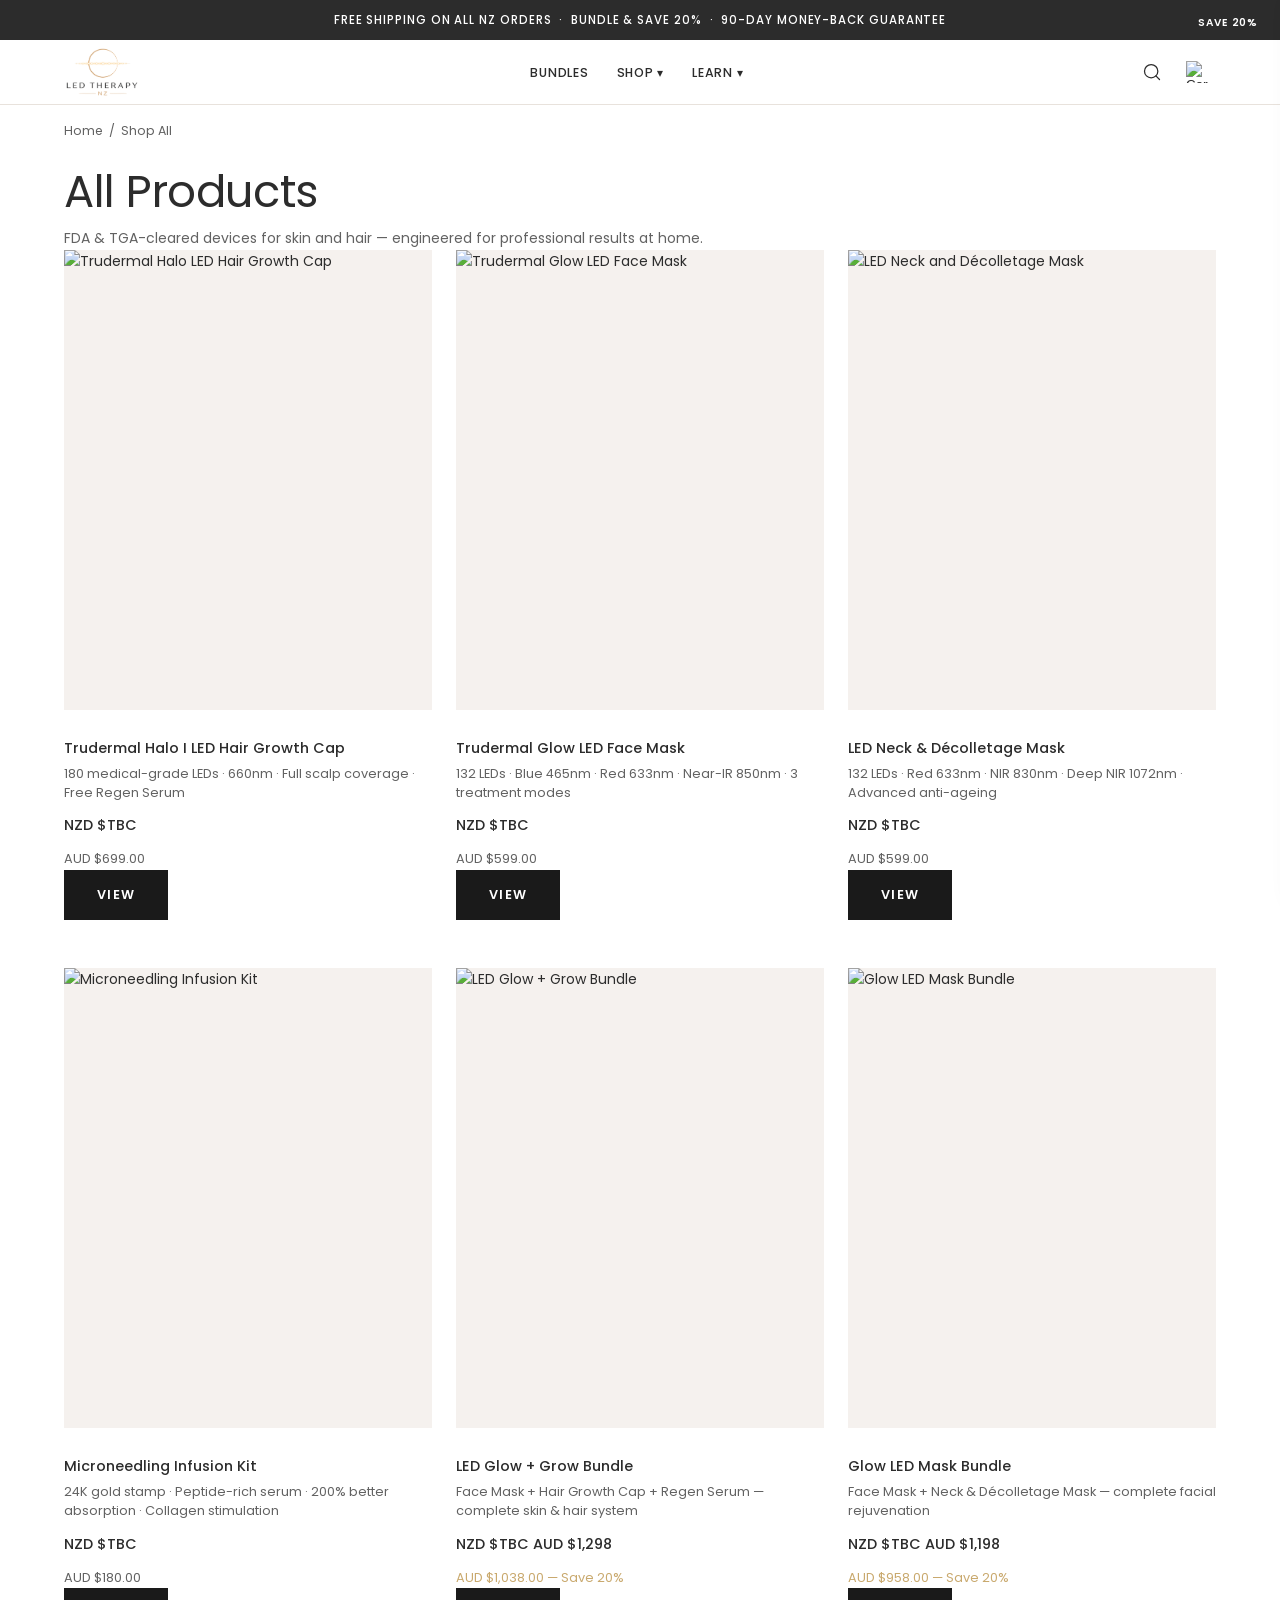
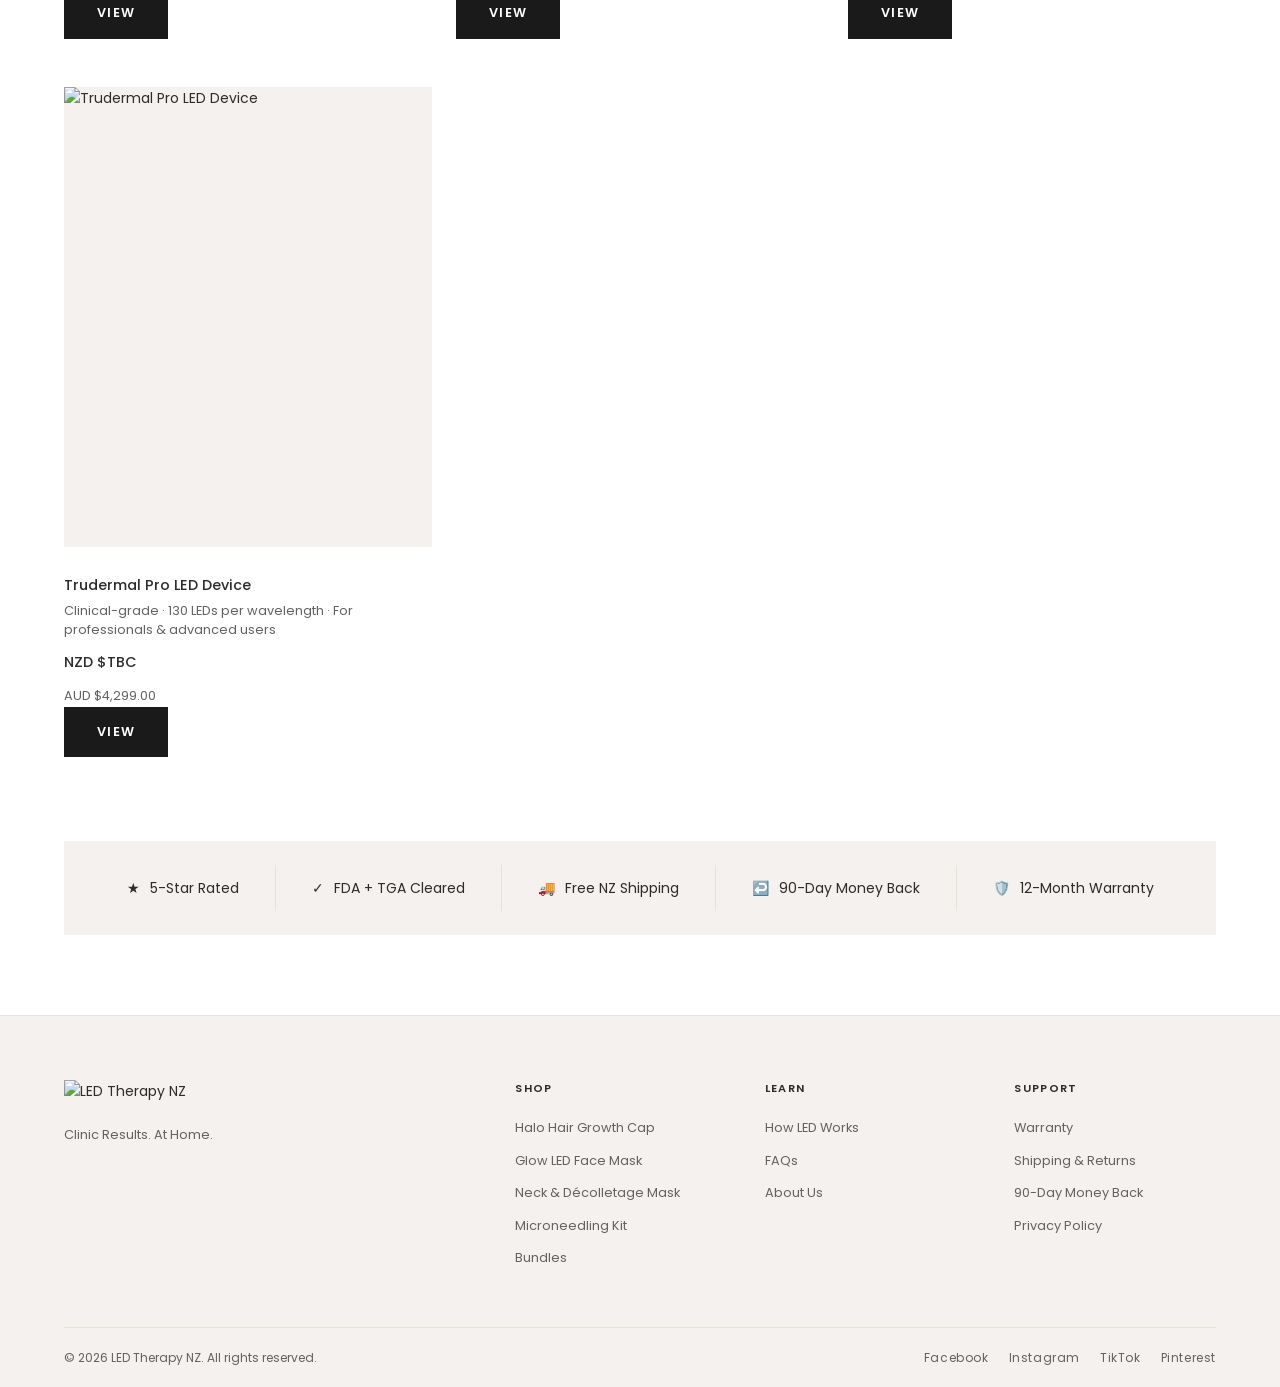
==== products/index.html @ 0e49d0b6 "Initial commit: Trudermal NZ (LED Therapy NZ) static site Co-Authored-By: Claude Opus 4.8 <noreply@a" ====
﻿<!DOCTYPE html>
<html lang="en-NZ">
<head>
  <meta charset="UTF-8">
  <meta name="viewport" content="width=device-width, initial-scale=1.0">
  <title>Shop All Products | Trudermal NZ</title>
  <meta name="description" content="Shop all Trudermal NZ LED light therapy devices — face masks, hair growth caps, neck masks, microneedling kits, and bundles. Free NZ shipping.">
  <link rel="icon" type="image/png" href="../favicon.png">
  <link rel="stylesheet" href="../css/styles-v3.css">
  <link rel="preconnect" href="https://fonts.googleapis.com">
  <link href="https://fonts.googleapis.com/css2?family=Inter:wght@400;500;600;700&display=swap" rel="stylesheet">
</head>
<body>

<div class="announcement">
  Free shipping on all NZ orders &nbsp;·&nbsp; Bundle &amp; save 20% &nbsp;·&nbsp; 90-Day Money-Back Guarantee
</div>

<nav class="nav">
  <div class="container">
    <div class="nav__inner">
      <a class="nav__logo" href="../index.html"><img src="../img/logo-led-therapy-nz.png" alt="Trudermal"></a>
      <ul class="nav__links">
        <li><a href="bundles.html">Bundles</a></li>
        <li class="dropdown">
          <a href="index.html">Shop ▾</a>
          <ul class="dropdown__menu">
            <li><a href="halo.html">Halo LED Hair Growth Cap</a></li>
            <li><a href="glow.html">Glow LED Face Mask</a></li>
            <li><a href="neck.html">LED Neck &amp; Décolletage Mask</a></li>
            <li><a href="microneedling.html">Microneedling Infusion Kit</a></li>
            <li><a href="pro.html">Trudermal Pro LED Device</a></li>
            <li><a href="bundles.html">Bundles — Save 20%</a></li>
          </ul>
        </li>
        <li class="dropdown">
          <a href="../learn/how-led-works.html">Learn ▾</a>
          <ul class="dropdown__menu">
            <li><a href="../learn/how-led-works.html">How LED Works</a></li>
            <li><a href="../learn/faqs.html">FAQs</a></li>
            <li><a href="../learn/about.html">About Us</a></li>
          </ul>
        </li>
      </ul>
      <div class="nav__actions">
        <button class="nav__search" aria-label="Search">
          <svg xmlns="http://www.w3.org/2000/svg" width="20" height="20" viewBox="0 0 24 24" fill="none" stroke="currentColor" stroke-width="1.5" stroke-linecap="round" stroke-linejoin="round"><circle cx="11" cy="11" r="8"/><line x1="21" y1="21" x2="16.65" y2="16.65"/></svg>
        </button>
        <button class="cart-icon-btn" onclick="Cart.openDrawer()" aria-label="Open cart">
          <img src="https://trudermalco.com/cdn/shop/t/8/assets/basket.png" alt="Cart" class="cart-icon-img">
          <span class="cart-badge">0</span>
        </button>
      </div>
    </div>
  </div>
</nav>

<section class="collection-header">
  <div class="container">
    <div class="breadcrumb"><a href="../index.html">Home</a><span>/</span>Shop All</div>
    <h1 style="margin-top:8px;">All Products</h1>
    <p style="color:var(--text-mute); margin-top:8px;">FDA &amp; TGA-cleared devices for skin and hair — engineered for professional results at home.</p>
  </div>
</section>

<section style="padding:0 0 80px;">
  <div class="container">
    <div class="grid-3">

      <div class="product-card">
        <div class="product-card__img"><img src="https://trudermalco.com/cdn/shop/files/Halo_hair_growth_helmet.png" alt="Trudermal Halo LED Hair Growth Cap"></div>
        <div class="product-card__body">
          <div class="product-card__name">Trudermal Halo I LED Hair Growth Cap</div>
          <div class="product-card__desc">180 medical-grade LEDs · 660nm · Full scalp coverage · Free Regen Serum</div>
          <div class="product-card__footer">
            <div>
              <div class="product-card__price">NZD $TBC</div>
              <div style="font-size:0.8rem; color:var(--text-mute);">AUD $699.00</div>
            </div>
            <a href="halo.html" class="btn btn--primary">View</a>
          </div>
        </div>
      </div>

      <div class="product-card">
        <div class="product-card__img"><img src="https://trudermalco.com/cdn/shop/files/led_face_mask_red_light_therapy.png" alt="Trudermal Glow LED Face Mask"></div>
        <div class="product-card__body">
          <div class="product-card__name">Trudermal Glow LED Face Mask</div>
          <div class="product-card__desc">132 LEDs · Blue 465nm · Red 633nm · Near-IR 850nm · 3 treatment modes</div>
          <div class="product-card__footer">
            <div>
              <div class="product-card__price">NZD $TBC</div>
              <div style="font-size:0.8rem; color:var(--text-mute);">AUD $599.00</div>
            </div>
            <a href="glow.html" class="btn btn--primary">View</a>
          </div>
        </div>
      </div>

      <div class="product-card">
        <div class="product-card__img"><img src="https://trudermalco.com/cdn/shop/files/DSC08440.jpg" alt="LED Neck and Décolletage Mask"></div>
        <div class="product-card__body">
          <div class="product-card__name">LED Neck &amp; Décolletage Mask</div>
          <div class="product-card__desc">132 LEDs · Red 633nm · NIR 830nm · Deep NIR 1072nm · Advanced anti-ageing</div>
          <div class="product-card__footer">
            <div>
              <div class="product-card__price">NZD $TBC</div>
              <div style="font-size:0.8rem; color:var(--text-mute);">AUD $599.00</div>
            </div>
            <a href="neck.html" class="btn btn--primary">View</a>
          </div>
        </div>
      </div>

      <div class="product-card">
        <div class="product-card__img"><img src="https://trudermalco.com/cdn/shop/files/Untitled_design_38.png" alt="Microneedling Infusion Kit"></div>
        <div class="product-card__body">
          <div class="product-card__name">Microneedling Infusion Kit</div>
          <div class="product-card__desc">24K gold stamp · Peptide-rich serum · 200% better absorption · Collagen stimulation</div>
          <div class="product-card__footer">
            <div>
              <div class="product-card__price">NZD $TBC</div>
              <div style="font-size:0.8rem; color:var(--text-mute);">AUD $180.00</div>
            </div>
            <a href="microneedling.html" class="btn btn--primary">View</a>
          </div>
        </div>
      </div>

      <div class="product-card">
        <div class="product-card__img"><img src="https://trudermalco.com/cdn/shop/files/Bundle_led_face_mask_and_led_hair_growth_helmet.jpg" alt="LED Glow + Grow Bundle">
          <span class="product-card__badge" style="position:absolute; top:12px; right:12px;">Save 20%</span>
        </div>
        <div class="product-card__body">
          <div class="product-card__name">LED Glow + Grow Bundle</div>
          <div class="product-card__desc">Face Mask + Hair Growth Cap + Regen Serum — complete skin &amp; hair system</div>
          <div class="product-card__footer">
            <div>
              <div class="product-card__price">NZD $TBC <span class="product-card__price--was">AUD $1,298</span></div>
              <div style="font-size:0.8rem; color:var(--gold);">AUD $1,038.00 — Save 20%</div>
            </div>
            <a href="bundles.html" class="btn btn--primary">View</a>
          </div>
        </div>
      </div>

      <div class="product-card">
        <div class="product-card__img"><img src="https://trudermalco.com/cdn/shop/files/led_face_mask_red_light_therapy.png" alt="Glow LED Mask Bundle">
          <span class="product-card__badge" style="position:absolute; top:12px; right:12px;">Save 20%</span>
        </div>
        <div class="product-card__body">
          <div class="product-card__name">Glow LED Mask Bundle</div>
          <div class="product-card__desc">Face Mask + Neck &amp; Décolletage Mask — complete facial rejuvenation</div>
          <div class="product-card__footer">
            <div>
              <div class="product-card__price">NZD $TBC <span class="product-card__price--was">AUD $1,198</span></div>
              <div style="font-size:0.8rem; color:var(--gold);">AUD $958.00 — Save 20%</div>
            </div>
            <a href="bundles.html" class="btn btn--primary">View</a>
          </div>
        </div>
      </div>

      <div class="product-card">
        <div class="product-card__img"><img src="https://trudermalco.com/cdn/shop/files/led_face_mask_red_light_therapy.png" alt="Trudermal Pro LED Device"></div>
        <div class="product-card__body">
          <div class="product-card__name">Trudermal Pro LED Device</div>
          <div class="product-card__desc">Clinical-grade · 130 LEDs per wavelength · For professionals &amp; advanced users</div>
          <div class="product-card__footer">
            <div>
              <div class="product-card__price">NZD $TBC</div>
              <div style="font-size:0.8rem; color:var(--text-mute);">AUD $4,299.00</div>
            </div>
            <a href="pro.html" class="btn btn--primary">View</a>
          </div>
        </div>
      </div>

    </div>

    <!-- Trust -->
    <div class="trust-strip" style="margin-top:60px; background:var(--bg-alt); border-radius:var(--radius); border:none; padding:24px;">
      <div class="trust-strip__inner">
        <div class="trust-item"><span class="trust-item__icon">★</span> 5-Star Rated</div>
        <div class="trust-item"><span class="trust-item__icon">✓</span> FDA + TGA Cleared</div>
        <div class="trust-item"><span class="trust-item__icon">🚚</span> Free NZ Shipping</div>
        <div class="trust-item"><span class="trust-item__icon">↩️</span> 90-Day Money Back</div>
        <div class="trust-item"><span class="trust-item__icon">🛡️</span> 12-Month Warranty</div>
      </div>
    </div>
  </div>
</section>

<footer class="footer">
  <div class="container">
    <div class="footer__grid">
      <div class="footer__brand">
        <div class="footer__logo">
          <img src="https://trudermalco.com/cdn/shop/files/footer-logo_a51cb2eb-0a8e-41df-99ad-020a0d21469e.png" alt="LED Therapy NZ" class="footer__logo-img">
        </div>
        <p class="footer__tagline">Clinic Results. At Home.</p>
      </div>
      <div class="footer__col">
        <h5>Shop</h5>
        <ul>
          <li><a href="halo.html">Halo Hair Growth Cap</a></li>
          <li><a href="glow.html">Glow LED Face Mask</a></li>
          <li><a href="neck.html">Neck &amp; Décolletage Mask</a></li>
          <li><a href="microneedling.html">Microneedling Kit</a></li>
          <li><a href="bundles.html">Bundles</a></li>
        </ul>
      </div>
      <div class="footer__col">
        <h5>Learn</h5>
        <ul>
          <li><a href="../learn/how-led-works.html">How LED Works</a></li>
          <li><a href="../learn/faqs.html">FAQs</a></li>
          <li><a href="../learn/about.html">About Us</a></li>
        </ul>
      </div>
      <div class="footer__col">
        <h5>Support</h5>
        <ul>
          <li><a href="#">Warranty</a></li>
          <li><a href="#">Shipping &amp; Returns</a></li>
          <li><a href="#">90-Day Money Back</a></li>
          <li><a href="#">Privacy Policy</a></li>
        </ul>
      </div>
    </div>
    <div class="footer__bottom">
      <div class="footer__copy">© 2026 LED Therapy NZ. All rights reserved.</div>
      <div class="footer__social">
        <a href="#">Facebook</a><a href="#">Instagram</a><a href="#">TikTok</a><a href="#">Pinterest</a>
      </div>
    </div>
  </div>
</footer>

<script src="../js/cart.js"></script>
<script src="../js/checkout.js"></script>
</body>
</html>
---- css/styles-v3.css ----
﻿/* ===== TRUDERMAL NZ — MATCHING TRUDERMALCO.COM STYLES ===== */

@import url('https://fonts.googleapis.com/css2?family=Poppins:ital,wght@0,300;0,400;0,500;0,600;0,700;1,300;1,400&display=swap');

*, *::before, *::after { box-sizing: border-box; margin: 0; padding: 0; }

:root {
  --bg:        #faf8f7;
  --bg-alt:    #f5f1ee;
  --bg-dark:   #2c2c2c;
  --text:      #2c2c2c;
  --text-mute: #626262;
  --text-light:#c5c1be;
  --border:    #e8e2dc;
  --white:     #ffffff;
  --black:     #1a1a1a;
  --gold:      #c9a96e;
  --gold-lt:   #e8d5b0;
  --radius:    0px;
  --radius-sm: 4px;
  --max:       1200px;
  --font:      'Poppins', sans-serif;
}

html { scroll-behavior: smooth; }

body {
  font-family: var(--font);
  background: var(--white);
  color: var(--text);
  font-size: 14px;
  line-height: 1.6;
  font-weight: 400;
  -webkit-font-smoothing: antialiased;
}

img { max-width: 100%; display: block; }
a { color: inherit; text-decoration: none; }
ul { list-style: none; }

/* ===== TYPOGRAPHY ===== */
h1 { font-size: clamp(1.8rem, 4vw, 2.8rem); font-weight: 400; line-height: 1.2; letter-spacing: -0.01em; }
h2 { font-size: clamp(1.4rem, 3vw, 2rem); font-weight: 400; line-height: 1.25; }
h3 { font-size: 1.1rem; font-weight: 500; }
h4 { font-size: 0.75rem; font-weight: 600; text-transform: uppercase; letter-spacing: 0.12em; color: var(--gold); }
p { margin-bottom: 1em; }
p:last-child { margin-bottom: 0; }

/* ===== LAYOUT ===== */
.container { max-width: var(--max); margin: 0 auto; padding: 0 24px; }
.section { padding: 80px 0; }
.section--alt { background: var(--bg-alt); }
.section--cream { background: var(--bg); }
.section--dark { background: var(--bg-dark); color: var(--white); }
.section--white { background: var(--white); }

.grid-2 { display: grid; grid-template-columns: 1fr 1fr; gap: 48px; align-items: center; }
.grid-3 { display: grid; grid-template-columns: repeat(3, 1fr); gap: 24px; }
.grid-4 { display: grid; grid-template-columns: repeat(4, 1fr); gap: 20px; }

/* ===== BUTTONS ===== */
.btn {
  display: inline-block;
  padding: 14px 32px;
  font-family: var(--font);
  font-size: 0.8rem;
  font-weight: 600;
  letter-spacing: 0.1em;
  text-transform: uppercase;
  cursor: pointer;
  transition: all 0.2s ease;
  border: 1px solid transparent;
  text-align: center;
}
.btn--primary { background: var(--black); color: var(--white); border-color: var(--black); }
.btn--primary:hover { background: #333; border-color: #333; }
.btn--outline { background: transparent; color: var(--text); border-color: var(--text); }
.btn--outline:hover { background: var(--text); color: var(--white); }
.btn--outline-light { background: transparent; color: var(--white); border-color: var(--white); }
.btn--outline-light:hover { background: var(--white); color: var(--text); }
.btn--lg { padding: 16px 40px; font-size: 0.85rem; }
.btn--full { width: 100%; display: block; }

/* ===== ANNOUNCEMENT BAR ===== */
.announcement {
  background: var(--bg-dark);
  color: var(--white);
  text-align: center;
  padding: 11px 16px;
  font-size: 0.72rem;
  font-weight: 500;
  letter-spacing: 0.08em;
  text-transform: uppercase;
}
.announcement a { color: var(--white); text-decoration: underline; }
.announcement--scroll { overflow: hidden; white-space: nowrap; padding: 0; }
.announcement__track {
  display: inline-flex;
  animation: marquee 28s linear infinite;
  padding: 11px 0;
}
.announcement__track span { padding-right: 0; }
@keyframes marquee {
  0%   { transform: translateX(0); }
  100% { transform: translateX(-50%); }
}

/* ===== NAV ===== */
.nav {
  position: sticky;
  top: 0;
  z-index: 200;
  background: var(--white);
  border-bottom: 1px solid var(--border);
}
.nav__inner {
  display: flex;
  align-items: center;
  justify-content: space-between;
  height: 64px;
  gap: 32px;
}
.nav__logo img { height: 52px; width: auto; margin: -12px 0; }
.nav__links {
  display: flex;
  gap: 28px;
  align-items: center;
  flex: 1;
  justify-content: center;
}
.nav__links a {
  font-size: 0.78rem;
  font-weight: 500;
  letter-spacing: 0.06em;
  text-transform: uppercase;
  color: var(--text);
  transition: color 0.15s;
  white-space: nowrap;
}
.nav__links a:hover { color: #666; }
.nav__links .dropdown { position: relative; }
.nav__links .dropdown:hover .dropdown__menu { display: block; }
.dropdown__menu {
  display: none;
  position: absolute;
  top: calc(100% + 8px);
  left: 50%;
  transform: translateX(-50%);
  background: var(--white);
  border: 1px solid var(--border);
  padding: 12px 0;
  min-width: 240px;
  box-shadow: 0 8px 32px rgba(0,0,0,0.06);
  z-index: 300;
}
.dropdown__menu a {
  display: block;
  padding: 10px 24px;
  font-size: 0.78rem;
  text-transform: none;
  letter-spacing: 0;
  font-weight: 400;
}
.dropdown__menu a:hover { background: var(--bg-alt); }
.nav__actions { display: flex; gap: 8px; align-items: center; }
.nav__icon { display: flex; align-items: center; }
.nav__icon img { height: 20px; width: auto; }
.nav__search { background: none; border: none; cursor: pointer; padding: 8px; display: flex; align-items: center; color: var(--text); }
.nav__search svg { width: 20px; height: 20px; }

/* ===== HERO (VIDEO SECTION) ===== */
.hero {
  position: relative;
  background: var(--bg-alt);
  overflow: hidden;
  min-height: 600px;
  display: flex;
  align-items: center;
}
.hero--video {
  min-height: 70vh;
}
.hero__bg {
  position: absolute;
  inset: 0;
  overflow: hidden;
}
.hero__bg img,
.hero__bg video {
  width: 100%;
  height: 100%;
  object-fit: cover;
  object-position: center;
}
.hero__bg::after {
  content: '';
  position: absolute;
  inset: 0;
  background: rgba(0,0,0,0.25);
}
.hero__content {
  position: relative;
  z-index: 2;
  color: var(--white);
  text-align: center;
  padding: 80px 24px;
  max-width: var(--max);
  margin: 0 auto;
  width: 100%;
}
.hero__content h1 { color: var(--white); font-size: clamp(2rem, 5vw, 3.5rem); font-weight: 300; margin-bottom: 20px; }
.hero__content p { color: rgba(255,255,255,0.9); font-size: 1rem; max-width: 520px; margin: 0 auto 32px; }
.hero__ctas { display: flex; gap: 16px; justify-content: center; flex-wrap: wrap; }
.play-btn {
  position: absolute;
  top: 50%;
  left: 50%;
  transform: translate(-50%, -50%);
  width: 72px;
  height: 72px;
  background: rgba(255,255,255,0.15);
  border: 2px solid rgba(255,255,255,0.7);
  border-radius: 50%;
  display: flex;
  align-items: center;
  justify-content: center;
  cursor: pointer;
  transition: background 0.2s;
  z-index: 3;
  backdrop-filter: blur(4px);
  font-size: 0;
  color: transparent;
}
.play-btn::after {
  content: '';
  width: 0;
  height: 0;
  border-style: solid;
  border-width: 14px 0 14px 24px;
  border-color: transparent transparent transparent rgba(255,255,255,0.9);
  margin-left: 4px;
}
.play-btn:hover { background: rgba(255,255,255,0.25); }

/* ===== TRUST STRIP ===== */
.trust-strip {
  background: var(--white);
  border-bottom: 1px solid var(--border);
  padding: 18px 0;
}
.trust-strip__inner {
  display: flex;
  justify-content: center;
  align-items: center;
  gap: 0;
  flex-wrap: wrap;
}
.trust-item {
  display: flex;
  align-items: center;
  gap: 10px;
  padding: 12px 36px;
  border-right: 1px solid var(--border);
}
.trust-item:last-child { border-right: none; }
.trust-item img { height: 52px; width: auto; }
.trust-item__label {
  font-size: 0.8rem;
  font-weight: 500;
  letter-spacing: 0.06em;
  text-transform: uppercase;
  color: var(--text);
  line-height: 1.3;
}

/* ===== SECTION HEADER ===== */
.section-header { text-align: center; margin-bottom: 48px; }
.section-header h4 { margin-bottom: 14px; }
.section-header h2 { margin-bottom: 16px; }
.section-header p { color: var(--text-mute); max-width: 520px; margin: 0 auto; font-size: 0.9rem; }

/* ===== PRODUCT CARDS ===== */
.product-card {
  background: var(--white);
  transition: transform 0.25s ease;
  display: flex;
  flex-direction: column;
}
.product-card:hover { transform: translateY(-3px); }
.product-card__img {
  aspect-ratio: 4/5;
  overflow: hidden;
  background: var(--bg-alt);
  margin-bottom: 16px;
}
.product-card__img img {
  width: 100%;
  height: 100%;
  object-fit: cover;
  transition: transform 0.4s ease;
}
.product-card:hover .product-card__img img { transform: scale(1.03); }
.product-card__body { padding: 12px 0 24px; flex: 1; display: flex; flex-direction: column; }
.product-card__body .btn { margin-top: auto; }
.product-card__name { font-size: 0.9rem; font-weight: 500; margin-bottom: 6px; line-height: 1.4; }
.product-card__desc { font-size: 0.8rem; color: var(--text-mute); margin-bottom: 12px; line-height: 1.5; }
.product-card__price { font-size: 0.9rem; font-weight: 500; margin-bottom: 12px; }
.product-card__price s { color: var(--text-mute); font-weight: 400; }
.product-card__badge {
  display: inline-block;
  background: var(--text);
  color: var(--white);
  font-size: 0.65rem;
  font-weight: 600;
  letter-spacing: 0.08em;
  text-transform: uppercase;
  padding: 3px 10px;
}

/* ===== TESTIMONIALS ===== */
.testimonial-card {
  background: var(--bg-alt);
  padding: 32px;
}
.testimonial-card__stars { color: var(--text); font-size: 0.85rem; letter-spacing: 2px; margin-bottom: 16px; }
.testimonial-card__body { font-size: 0.9rem; line-height: 1.7; margin-bottom: 20px; font-style: italic; }
.testimonial-card__author { font-size: 0.75rem; font-weight: 600; letter-spacing: 0.08em; text-transform: uppercase; color: var(--text-mute); }

/* ===== FEATURES LIST ===== */
.features-list { }
.features-list li {
  display: flex;
  gap: 14px;
  align-items: flex-start;
  padding: 11px 0;
  border-bottom: 1px solid var(--border);
  font-size: 0.875rem;
}
.features-list li:last-child { border-bottom: none; }
.features-list__icon { color: var(--text); font-style: normal; flex-shrink: 0; margin-top: 1px; font-size: 0.8rem; }

/* ===== SPECS TABLE ===== */
.specs-table { width: 100%; border-collapse: collapse; }
.specs-table tr:first-child td { border-top: 1px solid var(--border); }
.specs-table td { padding: 13px 0; border-bottom: 1px solid var(--border); font-size: 0.875rem; }
.specs-table td:first-child { font-weight: 500; width: 42%; color: var(--text-mute); }

/* ===== FAQ ===== */
.faq-item { border-bottom: 1px solid var(--border); }
.faq-item summary {
  padding: 20px 0;
  font-weight: 500;
  font-size: 0.9rem;
  cursor: pointer;
  list-style: none;
  display: flex;
  justify-content: space-between;
  align-items: center;
  gap: 16px;
}
.faq-item summary::-webkit-details-marker { display: none; }
.faq-item summary::after { content: '+'; font-size: 1.4rem; font-weight: 300; flex-shrink: 0; }
.faq-item[open] summary::after { content: '−'; }
.faq-item__body { padding-bottom: 20px; color: var(--text-mute); font-size: 0.875rem; line-height: 1.75; }

/* ===== PRODUCT HERO ===== */
.product-hero { padding: 48px 0 0; background: var(--white); }
.product-hero__grid { display: grid; grid-template-columns: 1fr 1fr; gap: 64px; align-items: start; }
.product-hero__gallery { position: sticky; top: 80px; }
.product-hero__main-img {
  aspect-ratio: 1;
  overflow: hidden;
  background: var(--bg-alt);
  margin-bottom: 12px;
}
.product-hero__main-img img { width: 100%; height: 100%; object-fit: cover; }
.product-hero__thumbs { display: grid; grid-template-columns: repeat(4, 1fr); gap: 8px; }
.product-hero__thumb {
  aspect-ratio: 1;
  overflow: hidden;
  background: var(--bg-alt);
  cursor: pointer;
  border: 2px solid transparent;
  transition: border-color 0.15s;
}
.product-hero__thumb:first-child { border-color: var(--text); }
.product-hero__thumb.active { border-color: var(--text); }
.product-hero__thumb img { width: 100%; height: 100%; object-fit: cover; cursor: pointer; }

.product-hero__info { padding-top: 8px; }
.product-hero__eyebrow { font-size: 0.7rem; font-weight: 600; letter-spacing: 0.12em; text-transform: uppercase; color: var(--text-mute); margin-bottom: 12px; }
.product-hero__title { font-size: clamp(1.5rem, 3vw, 2.2rem); font-weight: 400; margin-bottom: 16px; line-height: 1.2; }
.product-hero__price { font-size: 1.4rem; font-weight: 500; margin-bottom: 6px; }
.product-hero__tagline { color: var(--text-mute); font-size: 0.875rem; margin-bottom: 24px; }
.product-hero__badges { display: flex; gap: 8px; flex-wrap: wrap; margin-bottom: 24px; }
.badge {
  font-size: 0.65rem;
  font-weight: 600;
  letter-spacing: 0.06em;
  text-transform: uppercase;
  padding: 5px 12px;
  border: 1px solid var(--border);
  color: var(--text-mute);
  background: var(--white);
}
.badge--dark { background: var(--text); color: var(--white); border-color: var(--text); }
.product-hero__guarantees {
  display: flex;
  gap: 20px;
  flex-wrap: wrap;
  padding: 16px 0;
  border-top: 1px solid var(--border);
  border-bottom: 1px solid var(--border);
  margin-bottom: 24px;
}
.guarantee-item { display: flex; align-items: center; gap: 8px; font-size: 0.75rem; font-weight: 500; letter-spacing: 0.04em; text-transform: uppercase; color: var(--text-mute); }
.product-hero__cta { display: flex; gap: 12px; flex-wrap: wrap; margin-bottom: 28px; }

/* ===== MODE CARDS ===== */
.mode-card {
  background: var(--bg-alt);
  padding: 28px;
}
.mode-card__num { font-size: 0.65rem; font-weight: 600; color: var(--text-mute); letter-spacing: 0.12em; text-transform: uppercase; margin-bottom: 10px; }
.mode-card h3 { margin-bottom: 10px; font-size: 1rem; }
.mode-card p { font-size: 0.83rem; color: var(--text-mute); margin-bottom: 14px; }
.mode-card__wavelengths { display: flex; gap: 6px; flex-wrap: wrap; }
.mode-card__tag {
  font-size: 0.65rem;
  font-weight: 600;
  padding: 4px 10px;
  background: var(--white);
  color: var(--text-mute);
  letter-spacing: 0.05em;
  text-transform: uppercase;
}

/* ===== BREADCRUMB ===== */
.breadcrumb { padding: 16px 0; font-size: 0.78rem; color: var(--text-mute); }
.breadcrumb a { color: var(--text-mute); }
.breadcrumb a:hover { color: var(--text); }
.breadcrumb span { margin: 0 6px; }

/* ===== BEFORE/AFTER STRIP ===== */
.ba-grid {
  display: grid;
  grid-template-columns: repeat(4, 1fr);
  gap: 16px;
  max-width: 1200px;
  margin: 0 auto;
}
.ba-item {
  aspect-ratio: 3/4;
  overflow: hidden;
  background: var(--bg-alt);
  border-radius: 8px;
}
.ba-item img { width: 100%; height: 100%; object-fit: cover; }

/* ===== NEWSLETTER ===== */
.newsletter { text-align: center; }
.newsletter__form { display: flex; gap: 0; justify-content: center; margin-top: 28px; max-width: 480px; margin-left: auto; margin-right: auto; }
.newsletter__input {
  padding: 14px 20px;
  border: 1px solid var(--text);
  border-right: none;
  font-size: 0.85rem;
  font-family: var(--font);
  flex: 1;
  background: var(--white);
  outline: none;
}
.newsletter__input::placeholder { color: var(--text-mute); }
.newsletter__form .btn { padding: 14px 28px; }

/* ===== FOOTER ===== */
.footer {
  background: var(--bg-alt);
  padding: 64px 0 0;
  border-top: 1px solid var(--border);
}
.footer__grid {
  display: grid;
  grid-template-columns: 2fr 1fr 1fr 1fr;
  gap: 48px;
  padding-bottom: 48px;
}
.footer__logo { margin-bottom: 16px; }
.footer__logo img { height: 28px; width: auto; }
.footer__tagline { font-size: 0.8rem; color: var(--text-mute); line-height: 1.65; max-width: 260px; }
.footer__col h5 { font-size: 0.7rem; text-transform: uppercase; letter-spacing: 0.12em; font-weight: 600; color: var(--text); margin-bottom: 18px; }
.footer__col ul li { margin-bottom: 10px; }
.footer__col ul li a { font-size: 0.8rem; color: var(--text-mute); transition: color 0.15s; }
.footer__col ul li a:hover { color: var(--text); }
.footer__bottom {
  border-top: 1px solid var(--border);
  padding: 20px 0;
  display: flex;
  justify-content: space-between;
  align-items: center;
  flex-wrap: wrap;
  gap: 16px;
}
.footer__copy { font-size: 0.75rem; color: var(--text-mute); }
.footer__social { display: flex; gap: 20px; }
.footer__social a { font-size: 0.75rem; color: var(--text-mute); letter-spacing: 0.05em; transition: color 0.15s; }
.footer__social a:hover { color: var(--text); }
.footer__logo-img { height: 40px; width: auto; margin-bottom: 16px; }

/* ===== HOMEPAGE SECTIONS ===== */
.category-grid { display: grid; grid-template-columns: repeat(3, 1fr); gap: 16px; }
.category-card { position: relative; overflow: hidden; aspect-ratio: 2/3; cursor: pointer; }
.category-card img { width: 100%; height: 100%; object-fit: cover; transition: transform 0.5s ease; }
.category-card:hover img { transform: scale(1.04); }
.category-card__overlay {
  position: absolute;
  bottom: 0;
  left: 0;
  right: 0;
  padding: 32px 24px;
  background: linear-gradient(to top, rgba(0,0,0,0.55) 0%, transparent 100%);
  color: var(--white);
}
.category-card__label { font-size: 0.7rem; font-weight: 600; letter-spacing: 0.12em; text-transform: uppercase; margin-bottom: 6px; opacity: 0.8; }
.category-card__title { font-size: 1.2rem; font-weight: 400; margin-bottom: 12px; }
.category-card__link {
  font-size: 0.72rem;
  font-weight: 600;
  letter-spacing: 0.1em;
  text-transform: uppercase;
  color: var(--white);
  border-bottom: 1px solid rgba(255,255,255,0.5);
  padding-bottom: 2px;
}

/* ===== ICON FEATURES ===== */
.icon-feature { text-align: center; padding: 20px 12px; }
.icon-feature img { height: 56px; width: auto; margin: 0 auto 16px; }
.icon-feature h3 { font-size: 0.85rem; font-weight: 600; margin-bottom: 8px; }
.icon-feature p { font-size: 0.8rem; color: var(--text-mute); line-height: 1.55; }

/* ===== MEDIA QUOTE STRIP ===== */
.media-strip { overflow: hidden; padding: 40px 0; background: var(--bg-alt); border-top: 1px solid var(--border); border-bottom: 1px solid var(--border); }
.media-strip__inner { display: flex; gap: 0; }
.media-quote { padding: 24px 40px; border-right: 1px solid var(--border); flex: 1; }
.media-quote:last-child { border-right: none; }
.media-quote__text { font-size: 0.83rem; line-height: 1.65; font-style: italic; color: var(--text-mute); margin-bottom: 10px; }
.media-quote__source { font-size: 0.7rem; font-weight: 600; letter-spacing: 0.08em; text-transform: uppercase; }

/* ===== STEP LIST ===== */
.step-item {
  display: flex;
  gap: 24px;
  align-items: flex-start;
  padding: 24px 0;
  border-bottom: 1px solid var(--border);
}
.step-item:last-child { border-bottom: none; }
.step-item__num { font-size: 1.8rem; font-weight: 300; color: var(--text-light); line-height: 1; flex-shrink: 0; width: 40px; }
.step-item__title { font-size: 0.9rem; font-weight: 600; margin-bottom: 6px; }
.step-item__desc { font-size: 0.85rem; color: var(--text-mute); line-height: 1.6; }

/* ===== RESPONSIVE ===== */
@media (max-width: 960px) {
  .grid-2, .grid-3, .grid-4, .product-hero__grid { grid-template-columns: 1fr; }
  .footer__grid { grid-template-columns: 1fr 1fr; }
  .nav__links { display: none; }
  .hero--video { min-height: 50vh; }
  .section { padding: 56px 0; }
  .ba-grid { grid-template-columns: repeat(2, 1fr); }
  .category-grid { grid-template-columns: 1fr; gap: 8px; }
  .category-card { aspect-ratio: 4/3; }
  .trust-strip__inner { gap: 0; }
  .trust-item { padding: 6px 16px; }
  .media-strip__inner { flex-direction: column; }
  .media-quote { border-right: none; border-bottom: 1px solid var(--border); }
}

@media (max-width: 600px) {
  .footer__grid { grid-template-columns: 1fr; }
  .grid-3 { grid-template-columns: 1fr; }
  .ba-grid { grid-template-columns: 1fr 1fr; }
  .newsletter__form { flex-direction: column; }
  .newsletter__input { border-right: 1px solid var(--text); border-bottom: none; }
  .hero__content h1 { font-size: 1.8rem; }
}

/* ===== CART ===== */
.cart-icon-btn {
  position: relative;
  background: none;
  border: none;
  cursor: pointer;
  padding: 8px;
  display: flex;
  align-items: center;
  color: var(--text);
}
.cart-icon-btn svg { width: 22px; height: 22px; }
.cart-icon-img { width: 22px; height: 22px; object-fit: contain; display: block; }
.cart-badge {
  position: absolute;
  top: 0; right: 0;
  background: var(--black);
  color: var(--white);
  font-size: 10px;
  font-weight: 700;
  width: 18px; height: 18px;
  border-radius: 50%;
  display: none;
  align-items: center;
  justify-content: center;
  font-family: var(--font);
}

#cart-overlay {
  display: none;
  position: fixed;
  inset: 0;
  background: rgba(0,0,0,0.4);
  z-index: 999;
}
#cart-overlay.open { display: block; }

#cart-drawer {
  position: fixed;
  top: 0; right: -480px;
  width: 100%; max-width: 460px;
  height: 100%;
  background: var(--white);
  z-index: 1000;
  display: flex;
  flex-direction: column;
  transition: right 0.3s ease;
  box-shadow: -4px 0 24px rgba(0,0,0,0.12);
}
#cart-drawer.open { right: 0; }

.cart-drawer__header {
  display: flex;
  align-items: center;
  justify-content: space-between;
  padding: 20px 24px;
  border-bottom: 1px solid var(--border);
}
.cart-drawer__header h3 { font-size: 1rem; font-weight: 600; letter-spacing: 0.05em; text-transform: uppercase; }
.cart-drawer__close {
  background: none;
  border: none;
  cursor: pointer;
  font-size: 1.2rem;
  color: var(--text-mute);
  padding: 4px 8px;
  line-height: 1;
}
.cart-drawer__close:hover { color: var(--text); }

.cart-drawer__items {
  flex: 1;
  overflow-y: auto;
  padding: 16px 24px;
}

.cart-empty {
  display: flex;
  flex-direction: column;
  align-items: center;
  justify-content: center;
  height: 100%;
  text-align: center;
  color: var(--text-mute);
}
.cart-empty__icon { font-size: 3rem; margin-bottom: 12px; }

.cart-item {
  display: flex;
  gap: 16px;
  padding: 16px 0;
  border-bottom: 1px solid var(--border);
}
.cart-item__img {
  width: 80px;
  height: 64px;
  flex-shrink: 0;
  background: var(--bg-alt);
  overflow: hidden;
}
.cart-item__img img { width: 100%; height: 100%; object-fit: cover; }
.cart-item__info { flex: 1; }
.cart-item__name { font-size: 0.85rem; font-weight: 500; margin-bottom: 4px; line-height: 1.3; }
.cart-item__price { font-size: 0.85rem; color: var(--text-mute); margin-bottom: 10px; }
.cart-item__controls { display: flex; align-items: center; gap: 8px; }
.cart-qty__btn {
  width: 28px; height: 28px;
  border: 1px solid var(--border);
  background: none;
  cursor: pointer;
  font-size: 1rem;
  display: flex;
  align-items: center;
  justify-content: center;
  color: var(--text);
}
.cart-qty__btn:hover { border-color: var(--text); }
.cart-qty__num { font-size: 0.85rem; font-weight: 500; min-width: 20px; text-align: center; }
.cart-item__remove {
  background: none;
  border: none;
  cursor: pointer;
  font-size: 0.75rem;
  color: var(--text-mute);
  text-decoration: underline;
  margin-left: 4px;
  font-family: var(--font);
}
.cart-item__remove:hover { color: var(--text); }

.cart-drawer__footer {
  padding: 20px 24px;
  border-top: 1px solid var(--border);
  background: var(--bg-alt);
}
.cart-drawer__total {
  display: flex;
  justify-content: space-between;
  font-weight: 600;
  font-size: 0.95rem;
  margin-bottom: 8px;
}
.cart-drawer__note {
  font-size: 0.75rem;
  color: var(--text-mute);
  margin-bottom: 16px;
  text-align: center;
}

@media (max-width: 480px) {
  #cart-drawer { max-width: 100%; }
}
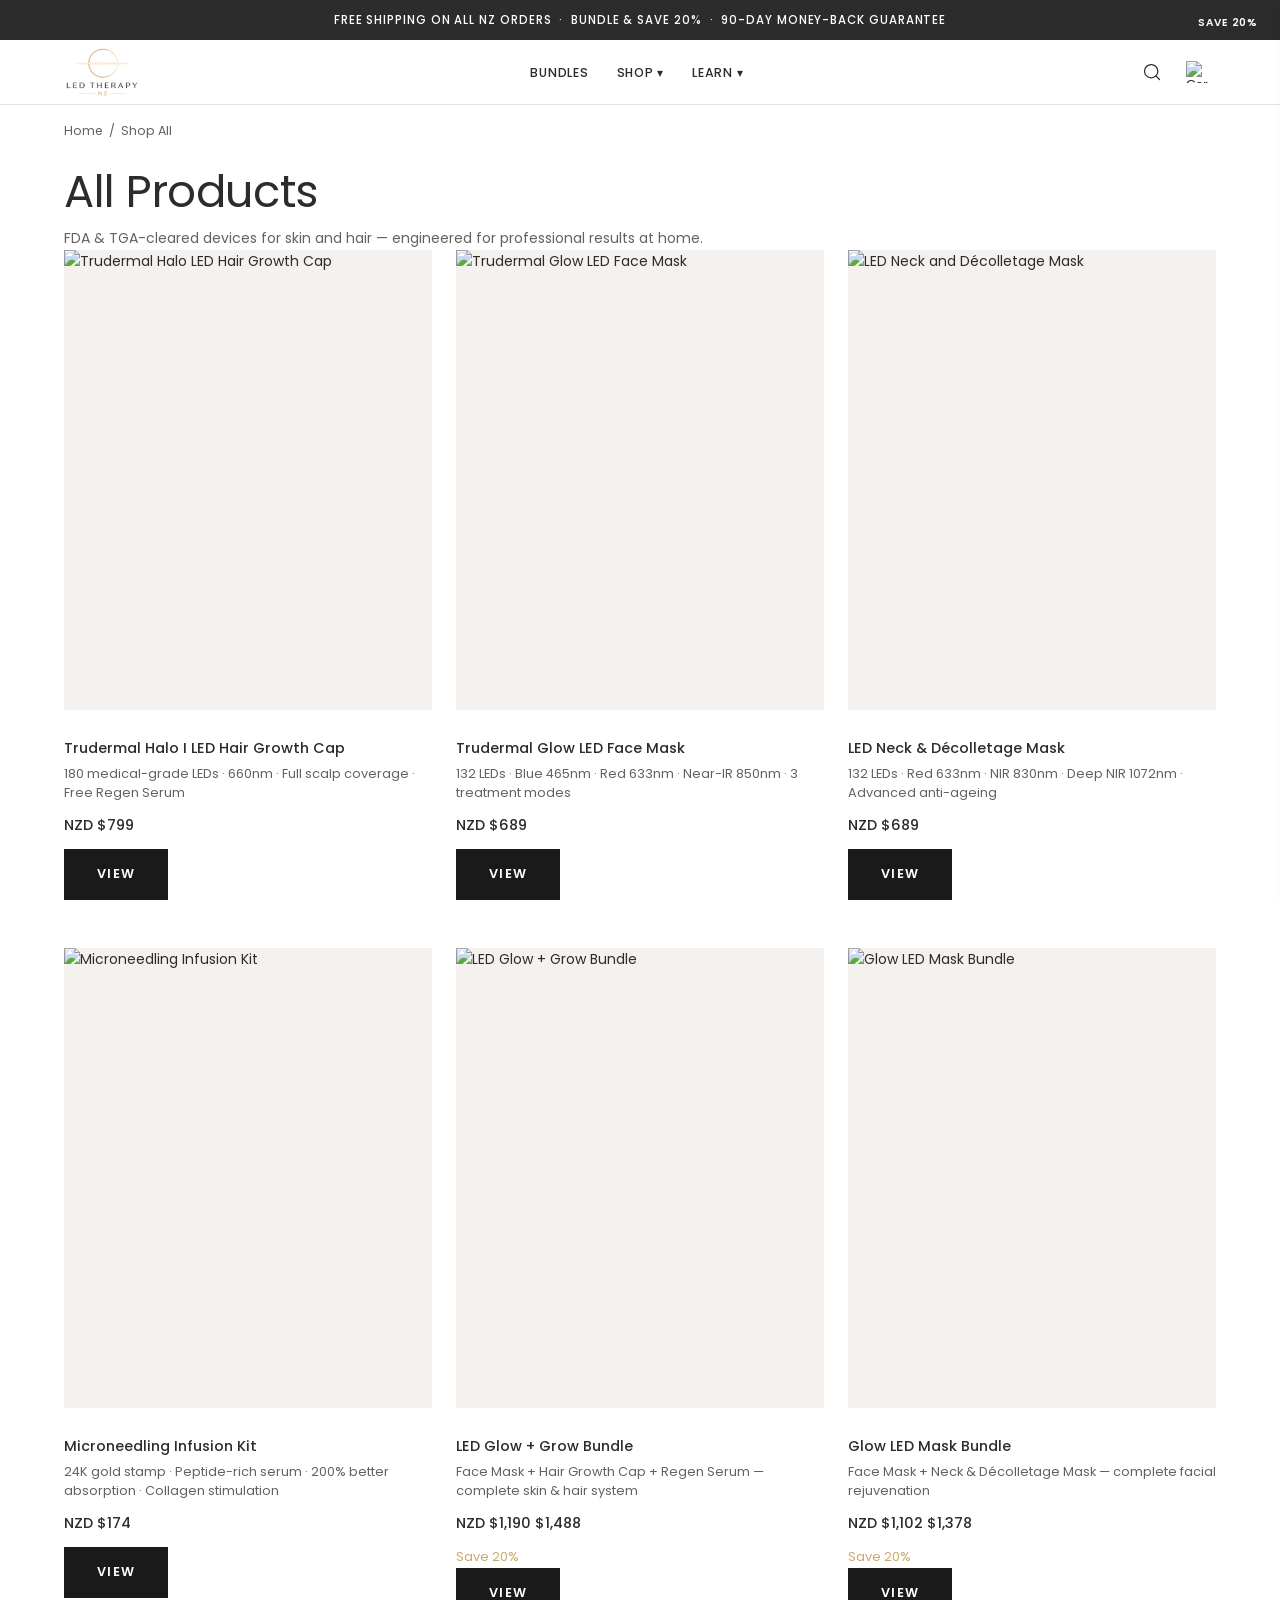
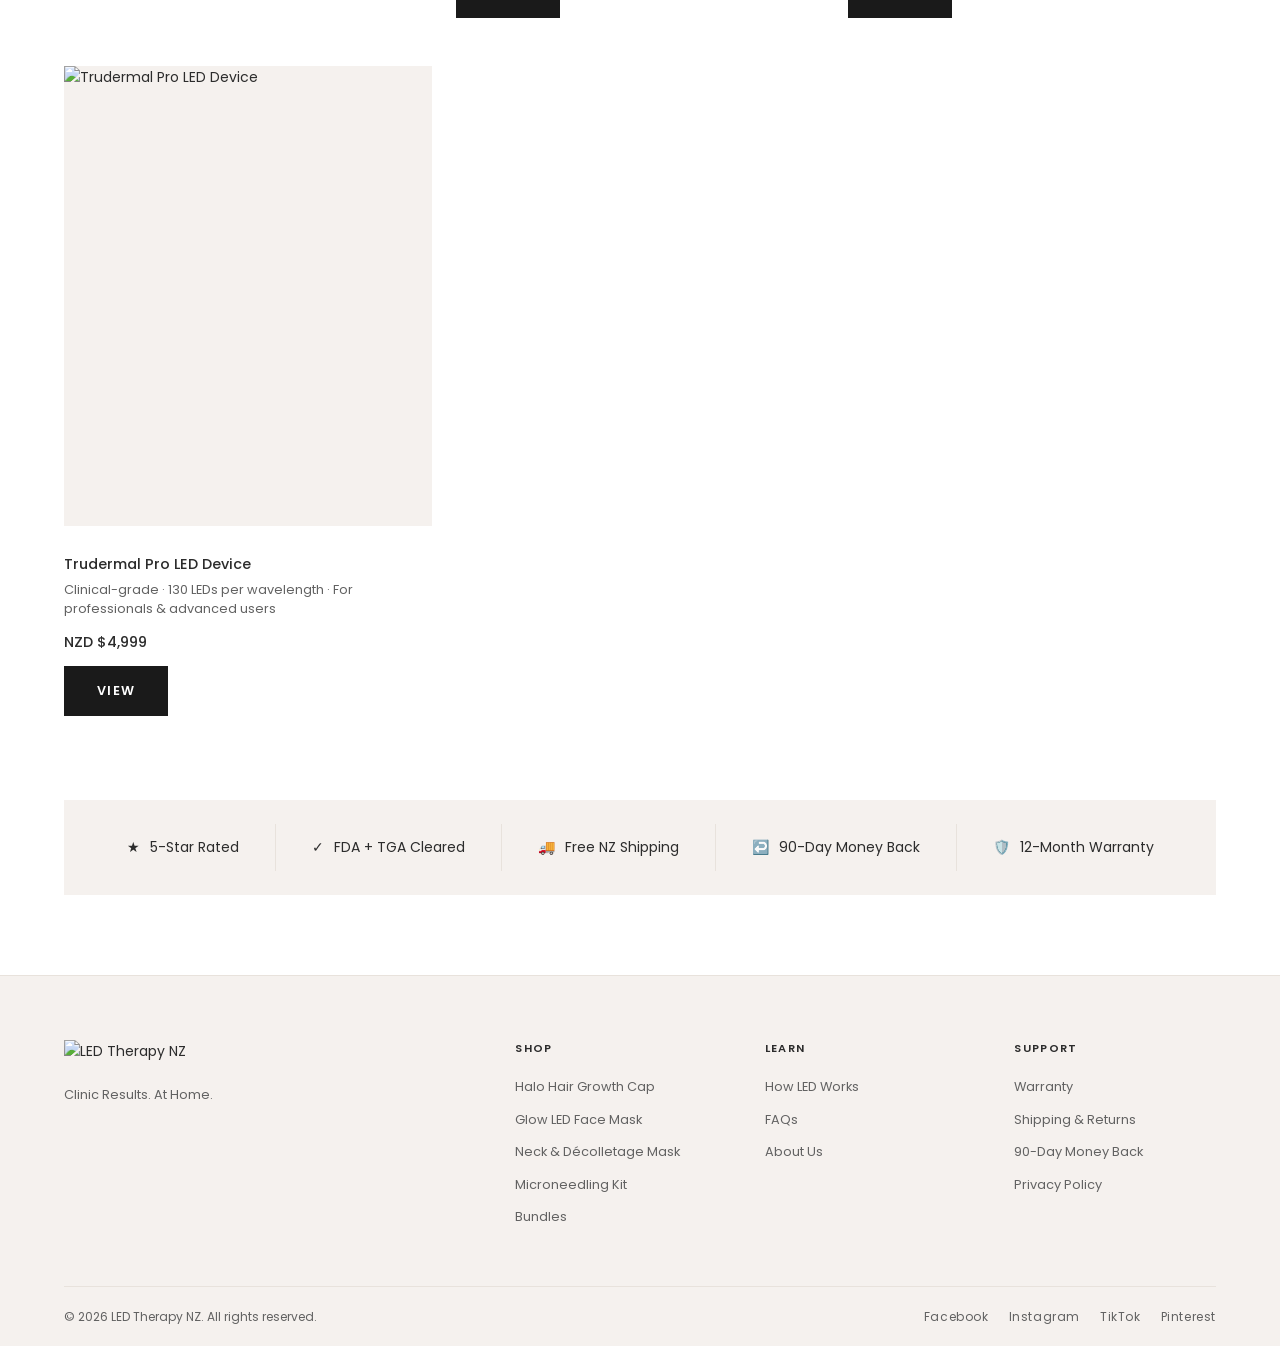
==== commit 0a95a04f: "Add real videos, real NZ pricing, supply tiers and site search - Microneedling: real "Select your su" ====
--- a/products/index.html
+++ b/products/index.html
@@ -74,8 +74,7 @@
           <div class="product-card__desc">180 medical-grade LEDs · 660nm · Full scalp coverage · Free Regen Serum</div>
           <div class="product-card__footer">
             <div>
-              <div class="product-card__price">NZD $TBC</div>
-              <div style="font-size:0.8rem; color:var(--text-mute);">AUD $699.00</div>
+              <div class="product-card__price">NZD $799</div>
             </div>
             <a href="halo.html" class="btn btn--primary">View</a>
           </div>
@@ -89,8 +88,7 @@
           <div class="product-card__desc">132 LEDs · Blue 465nm · Red 633nm · Near-IR 850nm · 3 treatment modes</div>
           <div class="product-card__footer">
             <div>
-              <div class="product-card__price">NZD $TBC</div>
-              <div style="font-size:0.8rem; color:var(--text-mute);">AUD $599.00</div>
+              <div class="product-card__price">NZD $689</div>
             </div>
             <a href="glow.html" class="btn btn--primary">View</a>
           </div>
@@ -104,8 +102,7 @@
           <div class="product-card__desc">132 LEDs · Red 633nm · NIR 830nm · Deep NIR 1072nm · Advanced anti-ageing</div>
           <div class="product-card__footer">
             <div>
-              <div class="product-card__price">NZD $TBC</div>
-              <div style="font-size:0.8rem; color:var(--text-mute);">AUD $599.00</div>
+              <div class="product-card__price">NZD $689</div>
             </div>
             <a href="neck.html" class="btn btn--primary">View</a>
           </div>
@@ -119,8 +116,7 @@
           <div class="product-card__desc">24K gold stamp · Peptide-rich serum · 200% better absorption · Collagen stimulation</div>
           <div class="product-card__footer">
             <div>
-              <div class="product-card__price">NZD $TBC</div>
-              <div style="font-size:0.8rem; color:var(--text-mute);">AUD $180.00</div>
+              <div class="product-card__price">NZD $174</div>
             </div>
             <a href="microneedling.html" class="btn btn--primary">View</a>
           </div>
@@ -136,8 +132,8 @@
           <div class="product-card__desc">Face Mask + Hair Growth Cap + Regen Serum — complete skin &amp; hair system</div>
           <div class="product-card__footer">
             <div>
-              <div class="product-card__price">NZD $TBC <span class="product-card__price--was">AUD $1,298</span></div>
-              <div style="font-size:0.8rem; color:var(--gold);">AUD $1,038.00 — Save 20%</div>
+              <div class="product-card__price">NZD $1,190 <span class="product-card__price--was">$1,488</span></div>
+              <div style="font-size:0.8rem; color:var(--gold);">Save 20%</div>
             </div>
             <a href="bundles.html" class="btn btn--primary">View</a>
           </div>
@@ -153,8 +149,8 @@
           <div class="product-card__desc">Face Mask + Neck &amp; Décolletage Mask — complete facial rejuvenation</div>
           <div class="product-card__footer">
             <div>
-              <div class="product-card__price">NZD $TBC <span class="product-card__price--was">AUD $1,198</span></div>
-              <div style="font-size:0.8rem; color:var(--gold);">AUD $958.00 — Save 20%</div>
+              <div class="product-card__price">NZD $1,102 <span class="product-card__price--was">$1,378</span></div>
+              <div style="font-size:0.8rem; color:var(--gold);">Save 20%</div>
             </div>
             <a href="bundles.html" class="btn btn--primary">View</a>
           </div>
@@ -168,8 +164,7 @@
           <div class="product-card__desc">Clinical-grade · 130 LEDs per wavelength · For professionals &amp; advanced users</div>
           <div class="product-card__footer">
             <div>
-              <div class="product-card__price">NZD $TBC</div>
-              <div style="font-size:0.8rem; color:var(--text-mute);">AUD $4,299.00</div>
+              <div class="product-card__price">NZD $4,999</div>
             </div>
             <a href="pro.html" class="btn btn--primary">View</a>
           </div>
--- a/css/styles-v3.css
+++ b/css/styles-v3.css
@@ -368,13 +368,14 @@
 .product-hero__grid { display: grid; grid-template-columns: 1fr 1fr; gap: 64px; align-items: start; }
 .product-hero__gallery { position: sticky; top: 80px; }
 .product-hero__main-img {
+  position: relative;
   aspect-ratio: 1;
   overflow: hidden;
   background: var(--bg-alt);
   margin-bottom: 12px;
 }
 .product-hero__main-img img { width: 100%; height: 100%; object-fit: cover; }
-.product-hero__thumbs { display: grid; grid-template-columns: repeat(4, 1fr); gap: 8px; }
+.product-hero__thumbs { display: grid; grid-template-columns: repeat(5, 1fr); gap: 8px; }
 .product-hero__thumb {
   aspect-ratio: 1;
   overflow: hidden;
@@ -383,8 +384,44 @@
   border: 2px solid transparent;
   transition: border-color 0.15s;
 }
-.product-hero__thumb:first-child { border-color: var(--text); }
 .product-hero__thumb.active { border-color: var(--text); }
+
+/* Gallery arrows */
+.gallery-arrow {
+  position: absolute;
+  top: 50%;
+  transform: translateY(-50%);
+  width: 40px; height: 40px;
+  border: none;
+  background: rgba(255,255,255,0.85);
+  color: var(--text);
+  cursor: pointer;
+  display: flex;
+  align-items: center;
+  justify-content: center;
+  font-size: 1.2rem;
+  z-index: 2;
+  transition: background 0.15s;
+  box-shadow: 0 2px 8px rgba(0,0,0,0.12);
+}
+.gallery-arrow:hover { background: #fff; }
+.gallery-arrow--prev { left: 12px; }
+.gallery-arrow--next { right: 12px; }
+
+/* Lightbox */
+.lightbox {
+  display: none;
+  position: fixed;
+  inset: 0;
+  background: rgba(0,0,0,0.88);
+  z-index: 2000;
+  cursor: zoom-out;
+  align-items: center;
+  justify-content: center;
+  padding: 40px;
+}
+.lightbox.is-open { display: flex; }
+.lightbox img { max-width: 92vw; max-height: 92vh; object-fit: contain; }
 .product-hero__thumb img { width: 100%; height: 100%; object-fit: cover; cursor: pointer; }
 
 .product-hero__info { padding-top: 8px; }
@@ -737,3 +774,88 @@
 @media (max-width: 480px) {
   #cart-drawer { max-width: 100%; }
 }
+
+/* ===== SEE IT IN ACTION (video) ===== */
+.video-feature { position: relative; }
+.video-feature__poster {
+  position: relative;
+  aspect-ratio: 16 / 9;
+  max-width: 960px;
+  margin: 0 auto;
+  overflow: hidden;
+  cursor: pointer;
+  background: var(--bg-alt);
+}
+.video-feature__poster img { width: 100%; height: 100%; object-fit: cover; }
+.video-feature__play {
+  position: absolute;
+  inset: 0;
+  display: flex;
+  align-items: center;
+  justify-content: center;
+  background: rgba(0,0,0,0.18);
+  transition: background 0.2s;
+}
+.video-feature__poster:hover .video-feature__play { background: rgba(0,0,0,0.32); }
+.video-feature__play span {
+  width: 76px; height: 76px;
+  border-radius: 50%;
+  background: rgba(255,255,255,0.92);
+  display: flex;
+  align-items: center;
+  justify-content: center;
+}
+.video-feature__play span::after {
+  content: '';
+  display: block;
+  width: 0; height: 0;
+  border-left: 22px solid var(--text);
+  border-top: 13px solid transparent;
+  border-bottom: 13px solid transparent;
+  margin-left: 6px;
+}
+
+.video-modal {
+  display: none;
+  position: fixed;
+  inset: 0;
+  background: rgba(0,0,0,0.9);
+  z-index: 2000;
+  align-items: center;
+  justify-content: center;
+  padding: 24px;
+}
+.video-modal.is-open { display: flex; }
+.video-modal video { width: 100%; max-width: 960px; max-height: 86vh; background: #000; }
+.video-modal__close {
+  position: absolute;
+  top: 20px; right: 28px;
+  background: none;
+  border: none;
+  color: #fff;
+  font-size: 2rem;
+  cursor: pointer;
+  line-height: 1;
+}
+
+/* Stat callouts */
+.stat-grid { display: grid; grid-template-columns: repeat(3, 1fr); gap: 24px; text-align: center; }
+.stat-grid__num { font-size: clamp(2rem, 5vw, 3rem); font-weight: 300; color: var(--gold, var(--text)); line-height: 1; margin-bottom: 8px; }
+.stat-grid__label { font-size: 0.85rem; color: var(--text-mute); line-height: 1.5; }
+@media (max-width: 600px) { .stat-grid { grid-template-columns: 1fr; } }
+
+/* Pricing options (quantity / bundle selector) */
+.price-options { display: grid; gap: 10px; margin: 20px 0 4px; }
+.price-option { display: flex; align-items: center; gap: 12px; padding: 14px 16px; border: 1px solid var(--border); cursor: pointer; transition: border-color .15s, background .15s; }
+.price-option:hover { border-color: var(--text); }
+.price-option.is-active { border-color: var(--text); background: var(--bg-alt); }
+.price-option input { accent-color: var(--text); width: 16px; height: 16px; }
+.price-option__name { font-weight: 600; }
+.price-option__price { margin-left: auto; font-weight: 600; }
+.price-option__save { font-size: .7rem; color: var(--gold); font-weight: 700; text-transform: uppercase; letter-spacing: .05em; }
+.price-note { font-size: .72rem; color: var(--text-mute); margin-bottom: 18px; }
+
+/* Two-up image + text feature */
+.feature-split { display: grid; grid-template-columns: 1fr 1fr; gap: 48px; align-items: center; }
+.feature-split img { width: 100%; height: 100%; max-height: 460px; object-fit: cover; }
+@media (max-width: 860px) { .feature-split { grid-template-columns: 1fr; gap: 24px; } }
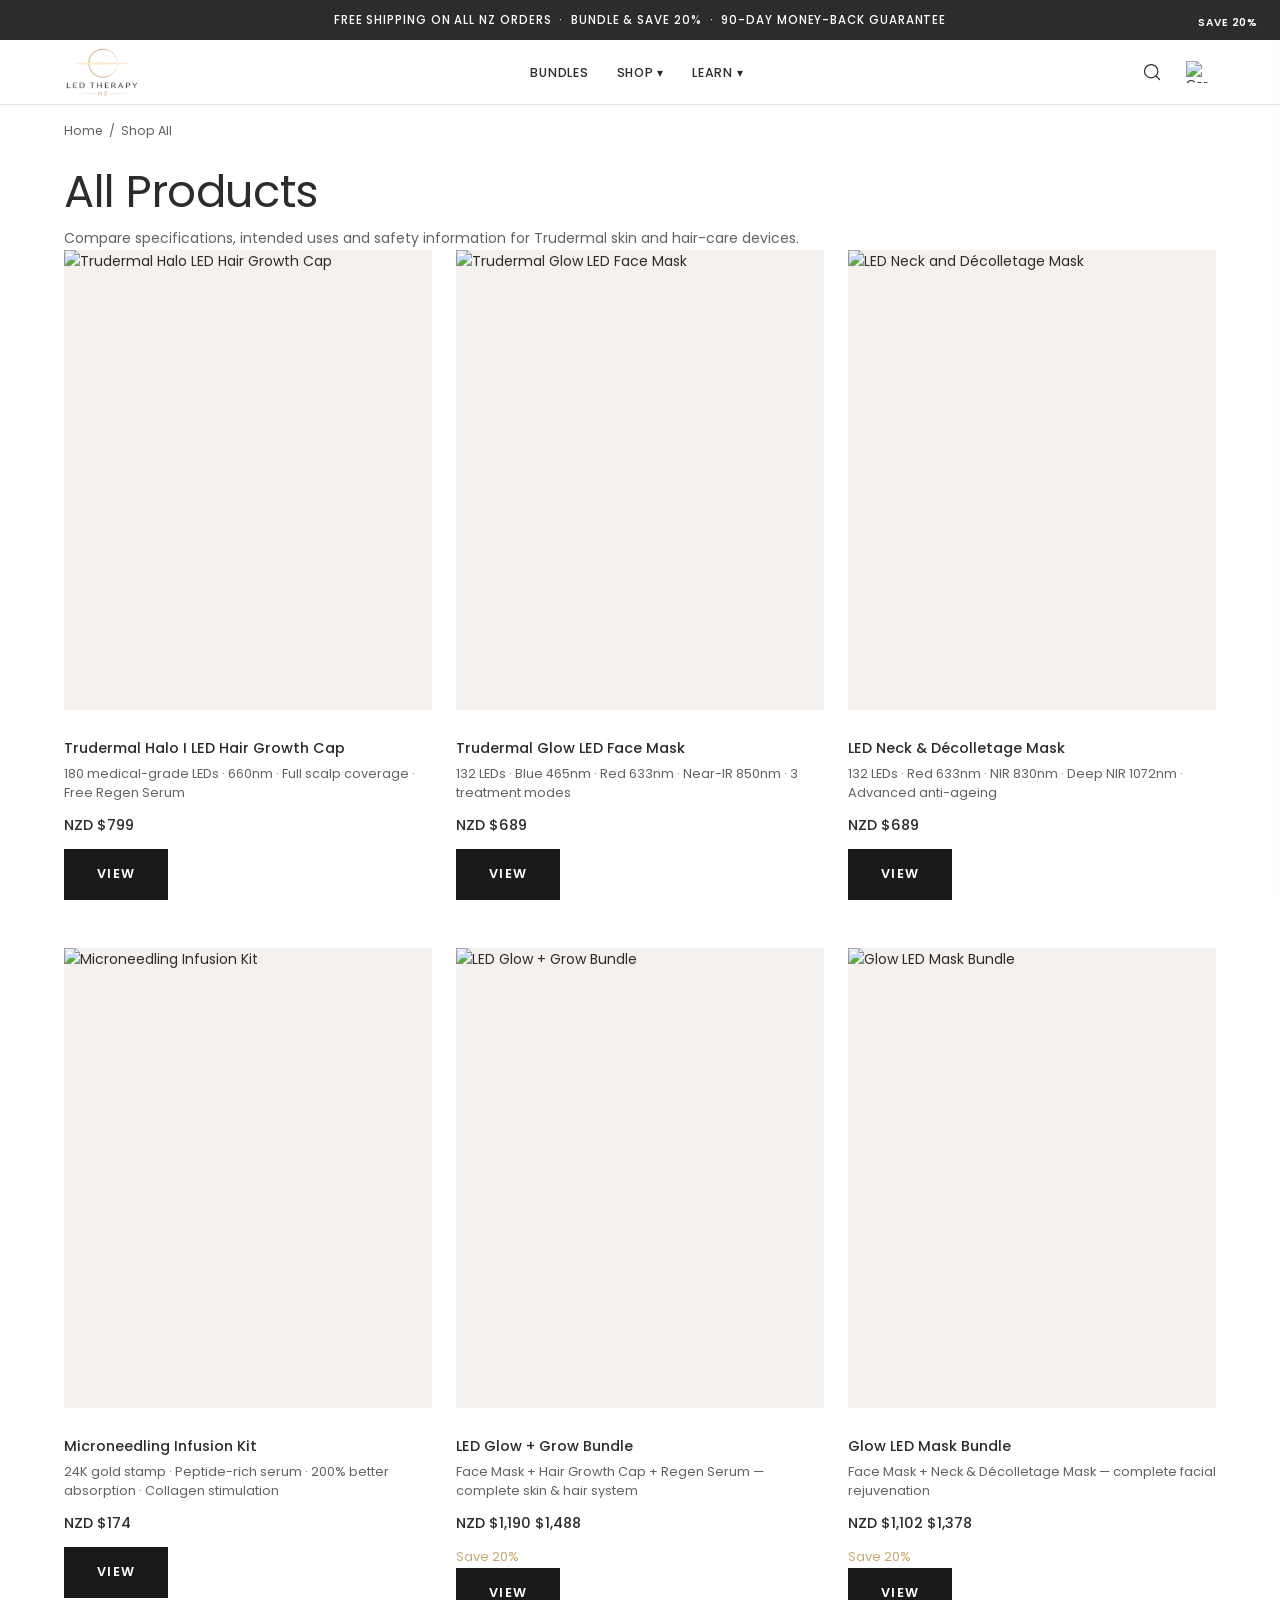
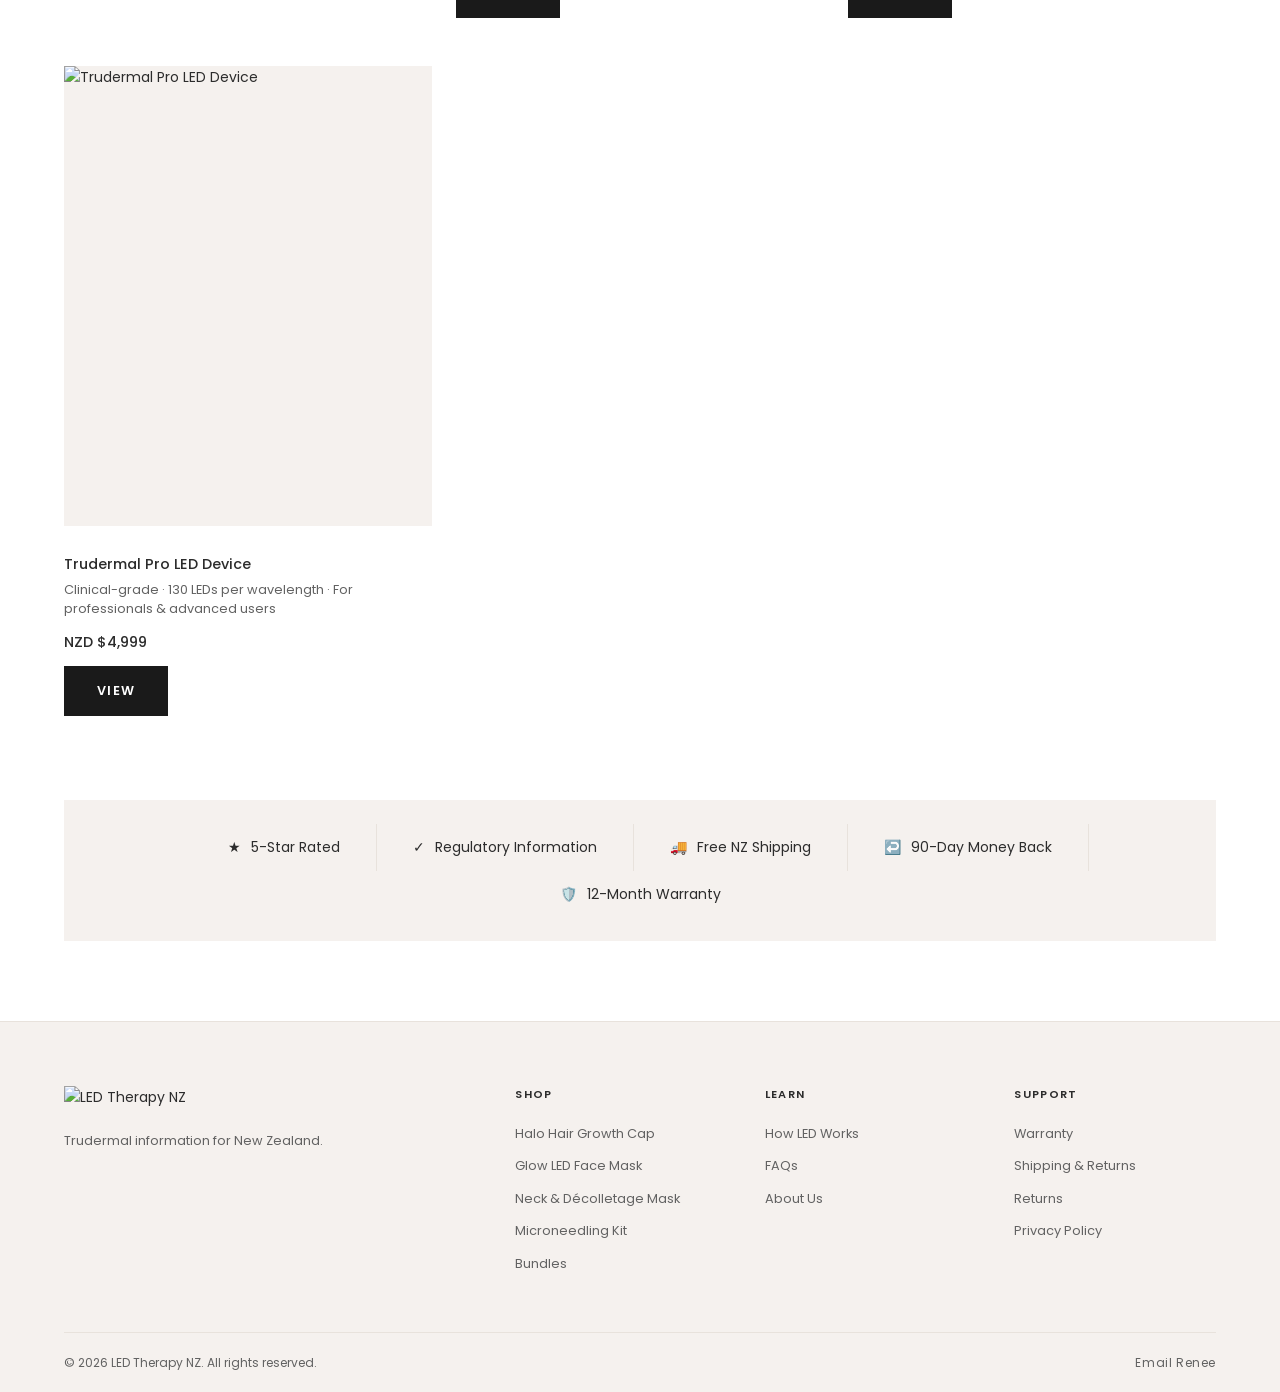
==== commit a2cfb78e: "Improve SEO trust and regulatory accuracy" ====
--- a/products/index.html
+++ b/products/index.html
@@ -1,6 +1,8 @@
-﻿<!DOCTYPE html>
+<!DOCTYPE html>
 <html lang="en-NZ">
 <head>
+  <link rel="canonical" href="https://ledtherapy.co.nz/products/" />
+  <meta name="robots" content="index, follow" />
   <meta charset="UTF-8">
   <meta name="viewport" content="width=device-width, initial-scale=1.0">
   <title>Shop All Products | Trudermal NZ</title>
@@ -59,7 +61,7 @@
   <div class="container">
     <div class="breadcrumb"><a href="../index.html">Home</a><span>/</span>Shop All</div>
     <h1 style="margin-top:8px;">All Products</h1>
-    <p style="color:var(--text-mute); margin-top:8px;">FDA &amp; TGA-cleared devices for skin and hair — engineered for professional results at home.</p>
+    <p style="color:var(--text-mute); margin-top:8px;">Compare specifications, intended uses and safety information for Trudermal skin and hair-care devices.</p>
   </div>
 </section>
 
@@ -177,7 +179,7 @@
     <div class="trust-strip" style="margin-top:60px; background:var(--bg-alt); border-radius:var(--radius); border:none; padding:24px;">
       <div class="trust-strip__inner">
         <div class="trust-item"><span class="trust-item__icon">★</span> 5-Star Rated</div>
-        <div class="trust-item"><span class="trust-item__icon">✓</span> FDA + TGA Cleared</div>
+        <div class="trust-item"><span class="trust-item__icon">✓</span> Regulatory Information</div>
         <div class="trust-item"><span class="trust-item__icon">🚚</span> Free NZ Shipping</div>
         <div class="trust-item"><span class="trust-item__icon">↩️</span> 90-Day Money Back</div>
         <div class="trust-item"><span class="trust-item__icon">🛡️</span> 12-Month Warranty</div>
@@ -193,7 +195,7 @@
         <div class="footer__logo">
           <img src="https://trudermalco.com/cdn/shop/files/footer-logo_a51cb2eb-0a8e-41df-99ad-020a0d21469e.png" alt="LED Therapy NZ" class="footer__logo-img">
         </div>
-        <p class="footer__tagline">Clinic Results. At Home.</p>
+        <p class="footer__tagline">Trudermal information for New Zealand.</p>
       </div>
       <div class="footer__col">
         <h5>Shop</h5>
@@ -216,17 +218,17 @@
       <div class="footer__col">
         <h5>Support</h5>
         <ul>
-          <li><a href="#">Warranty</a></li>
-          <li><a href="#">Shipping &amp; Returns</a></li>
-          <li><a href="#">90-Day Money Back</a></li>
-          <li><a href="#">Privacy Policy</a></li>
+          <li><a href="../terms.html#warranty">Warranty</a></li>
+          <li><a href="../terms.html#shipping">Shipping &amp; Returns</a></li>
+          <li><a href="../terms.html#returns">Returns</a></li>
+          <li><a href="../privacy.html">Privacy Policy</a></li>
         </ul>
       </div>
     </div>
     <div class="footer__bottom">
       <div class="footer__copy">© 2026 LED Therapy NZ. All rights reserved.</div>
       <div class="footer__social">
-        <a href="#">Facebook</a><a href="#">Instagram</a><a href="#">TikTok</a><a href="#">Pinterest</a>
+        <a href="mailto:renee@embracehealth.co.nz">Email Renee</a>
       </div>
     </div>
   </div>
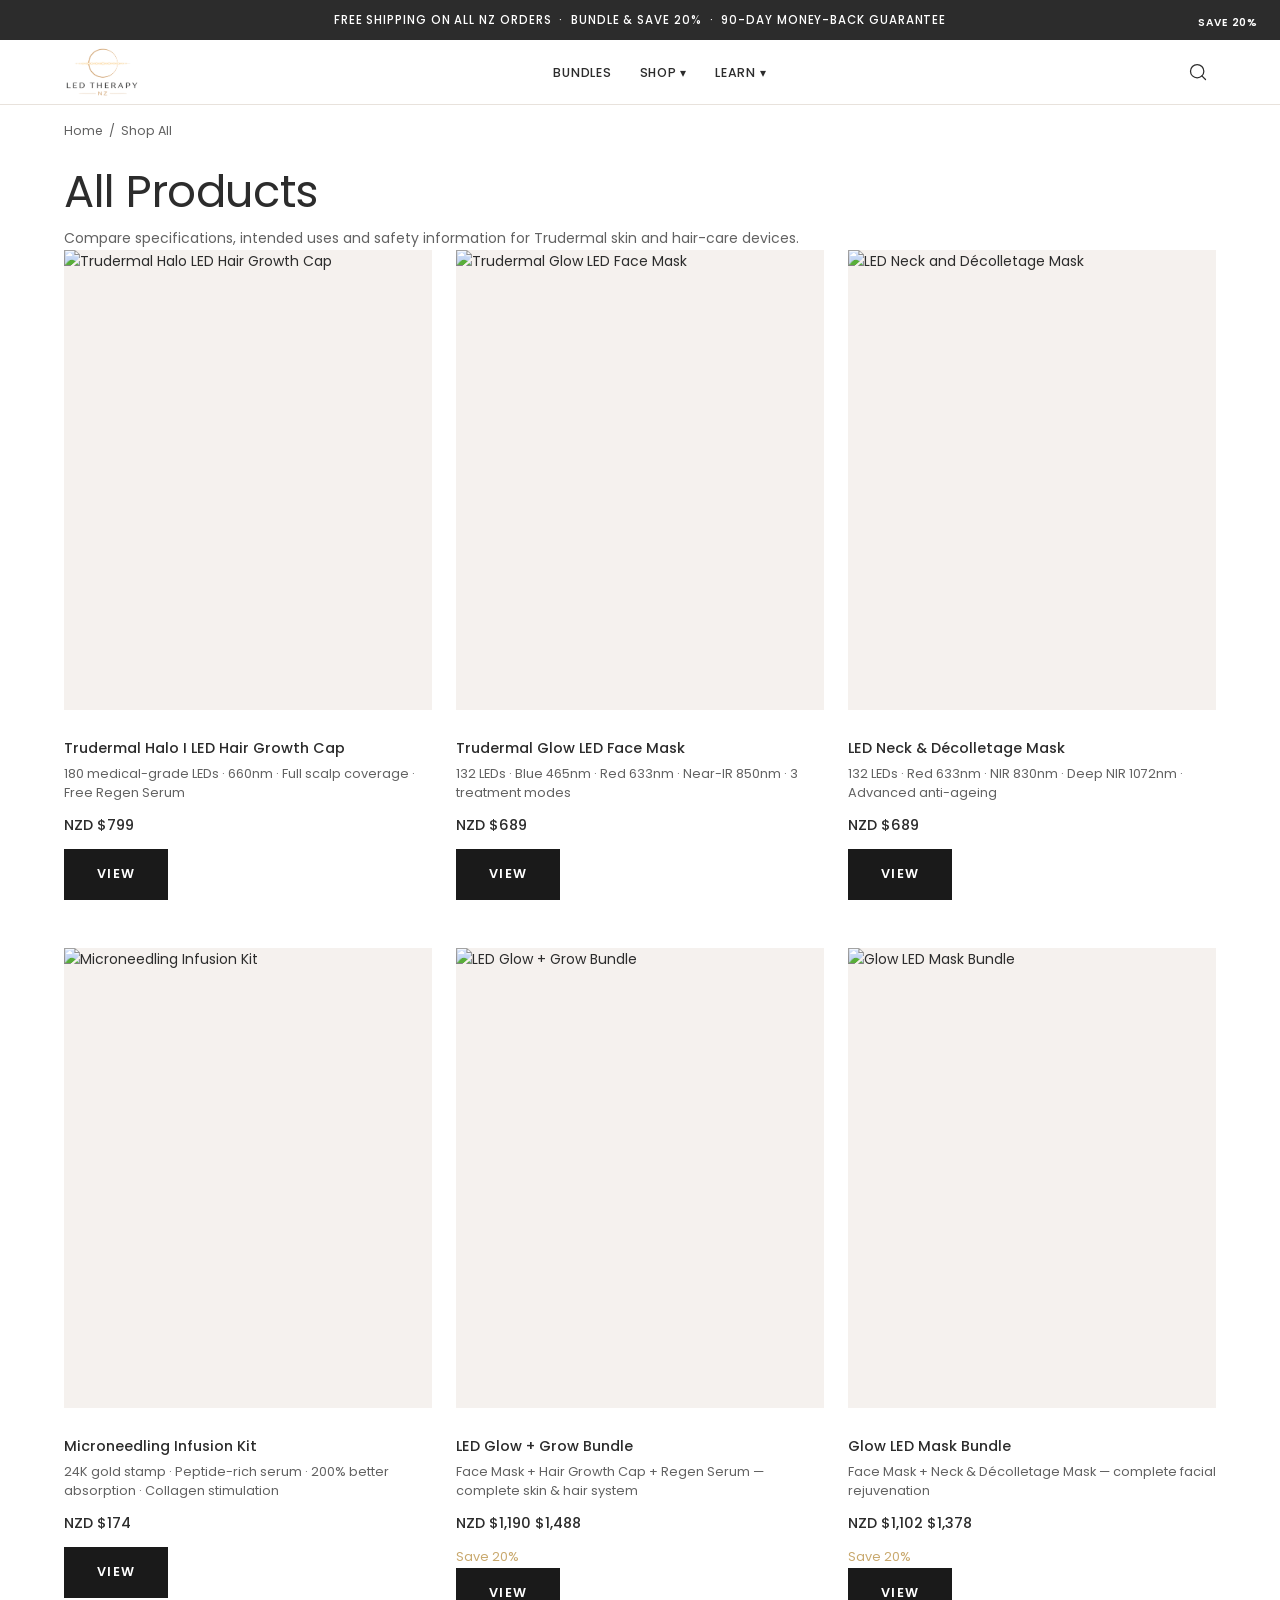
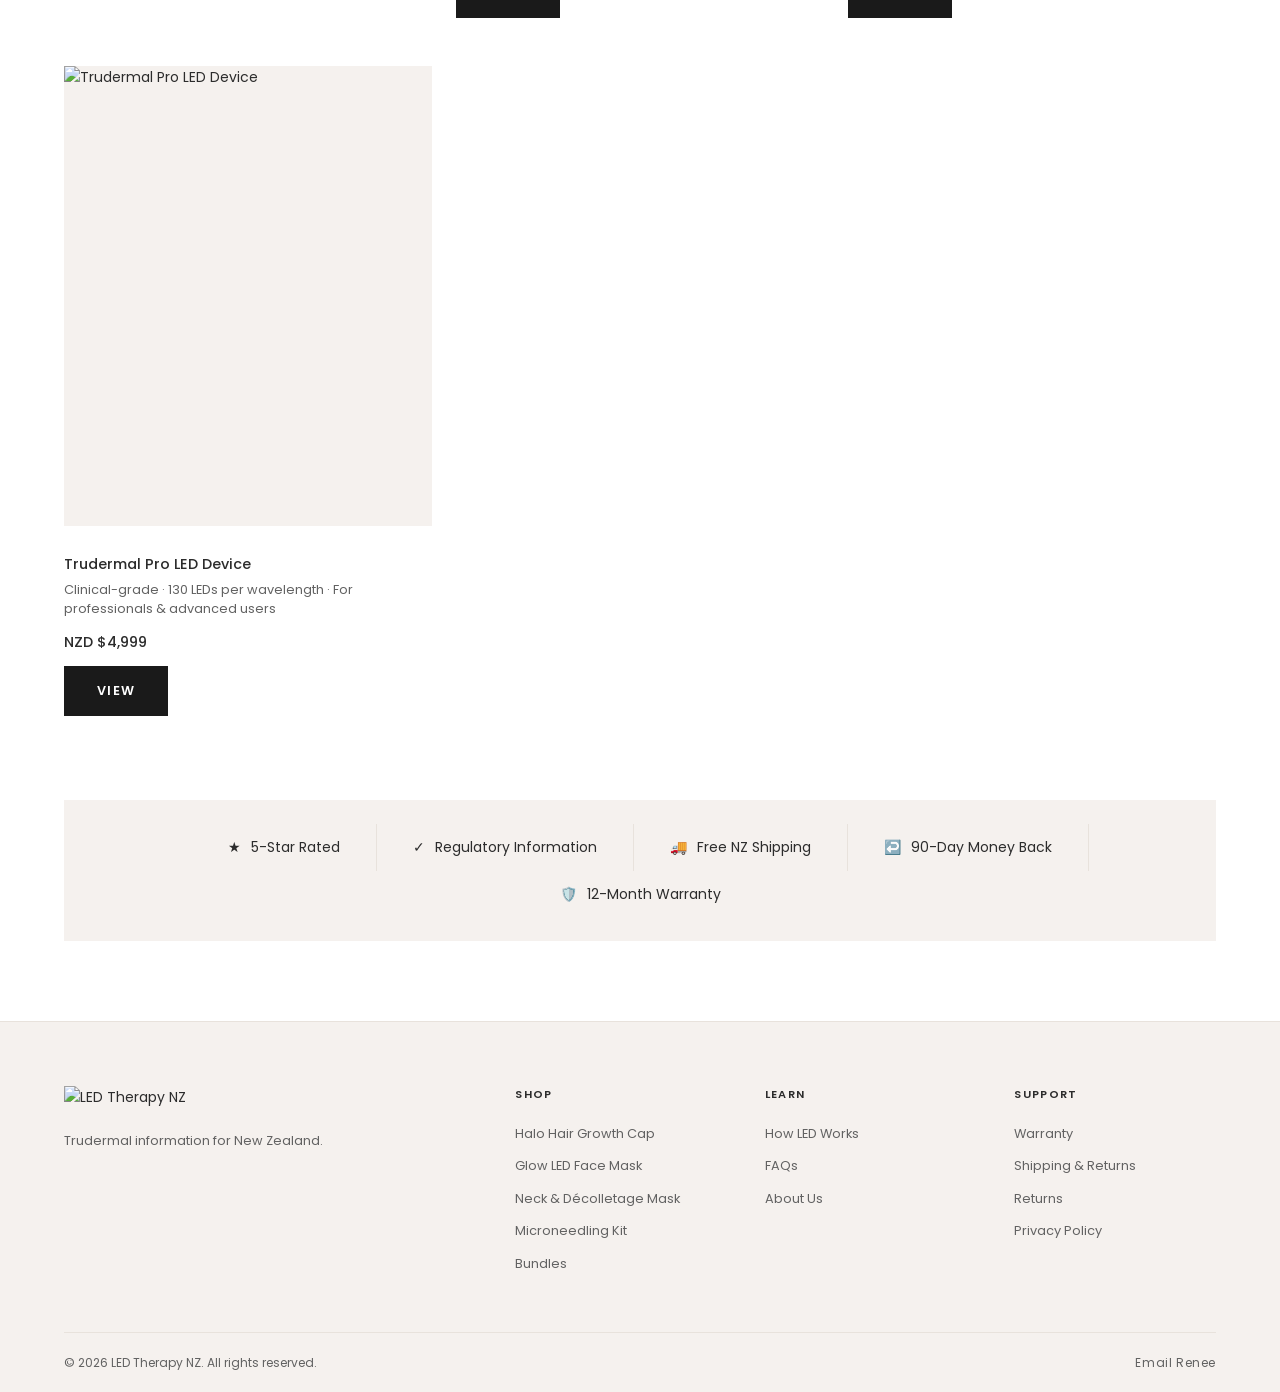
==== commit f296057b: "Connect products to secure Stripe checkout" ====
--- a/products/index.html
+++ b/products/index.html
@@ -48,10 +48,6 @@
         <button class="nav__search" aria-label="Search">
           <svg xmlns="http://www.w3.org/2000/svg" width="20" height="20" viewBox="0 0 24 24" fill="none" stroke="currentColor" stroke-width="1.5" stroke-linecap="round" stroke-linejoin="round"><circle cx="11" cy="11" r="8"/><line x1="21" y1="21" x2="16.65" y2="16.65"/></svg>
         </button>
-        <button class="cart-icon-btn" onclick="Cart.openDrawer()" aria-label="Open cart">
-          <img src="https://trudermalco.com/cdn/shop/t/8/assets/basket.png" alt="Cart" class="cart-icon-img">
-          <span class="cart-badge">0</span>
-        </button>
       </div>
     </div>
   </div>
@@ -233,8 +229,5 @@
     </div>
   </div>
 </footer>
-
-<script src="../js/cart.js"></script>
-<script src="../js/checkout.js"></script>
 </body>
 </html>
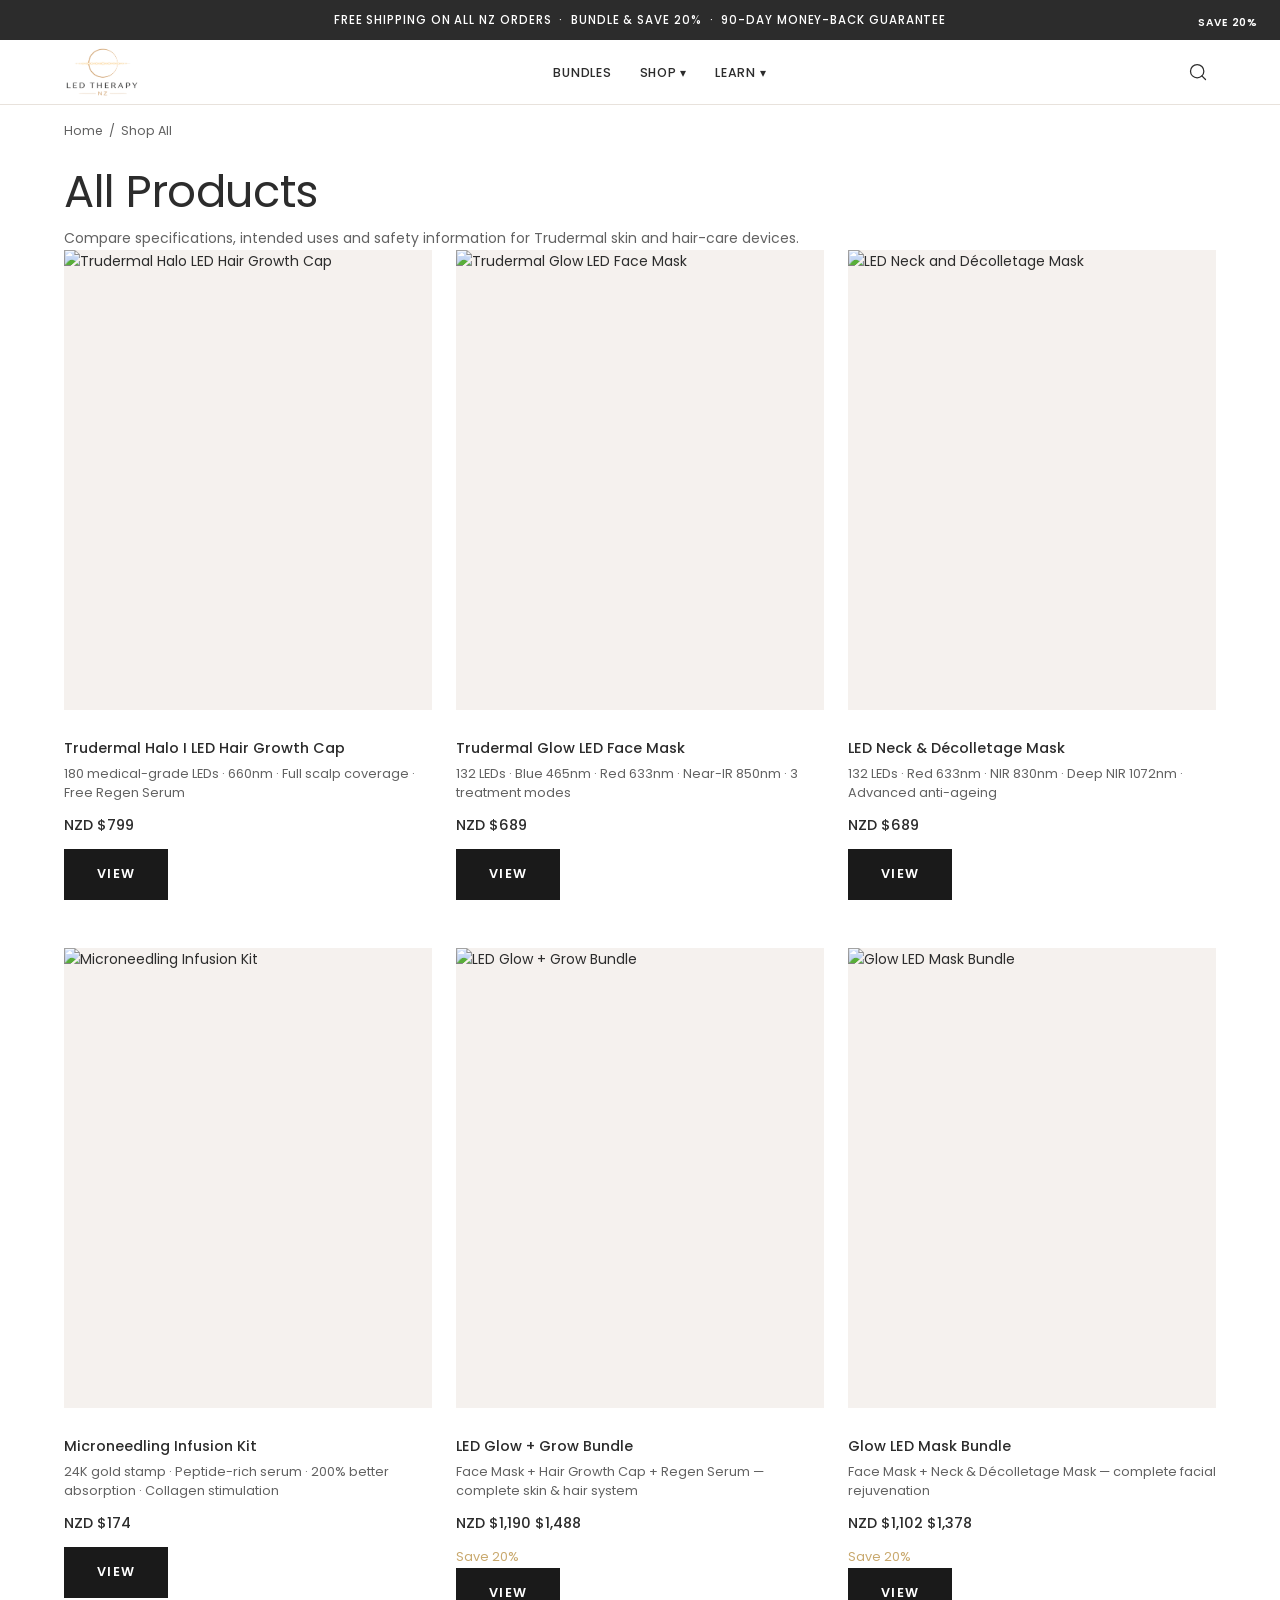
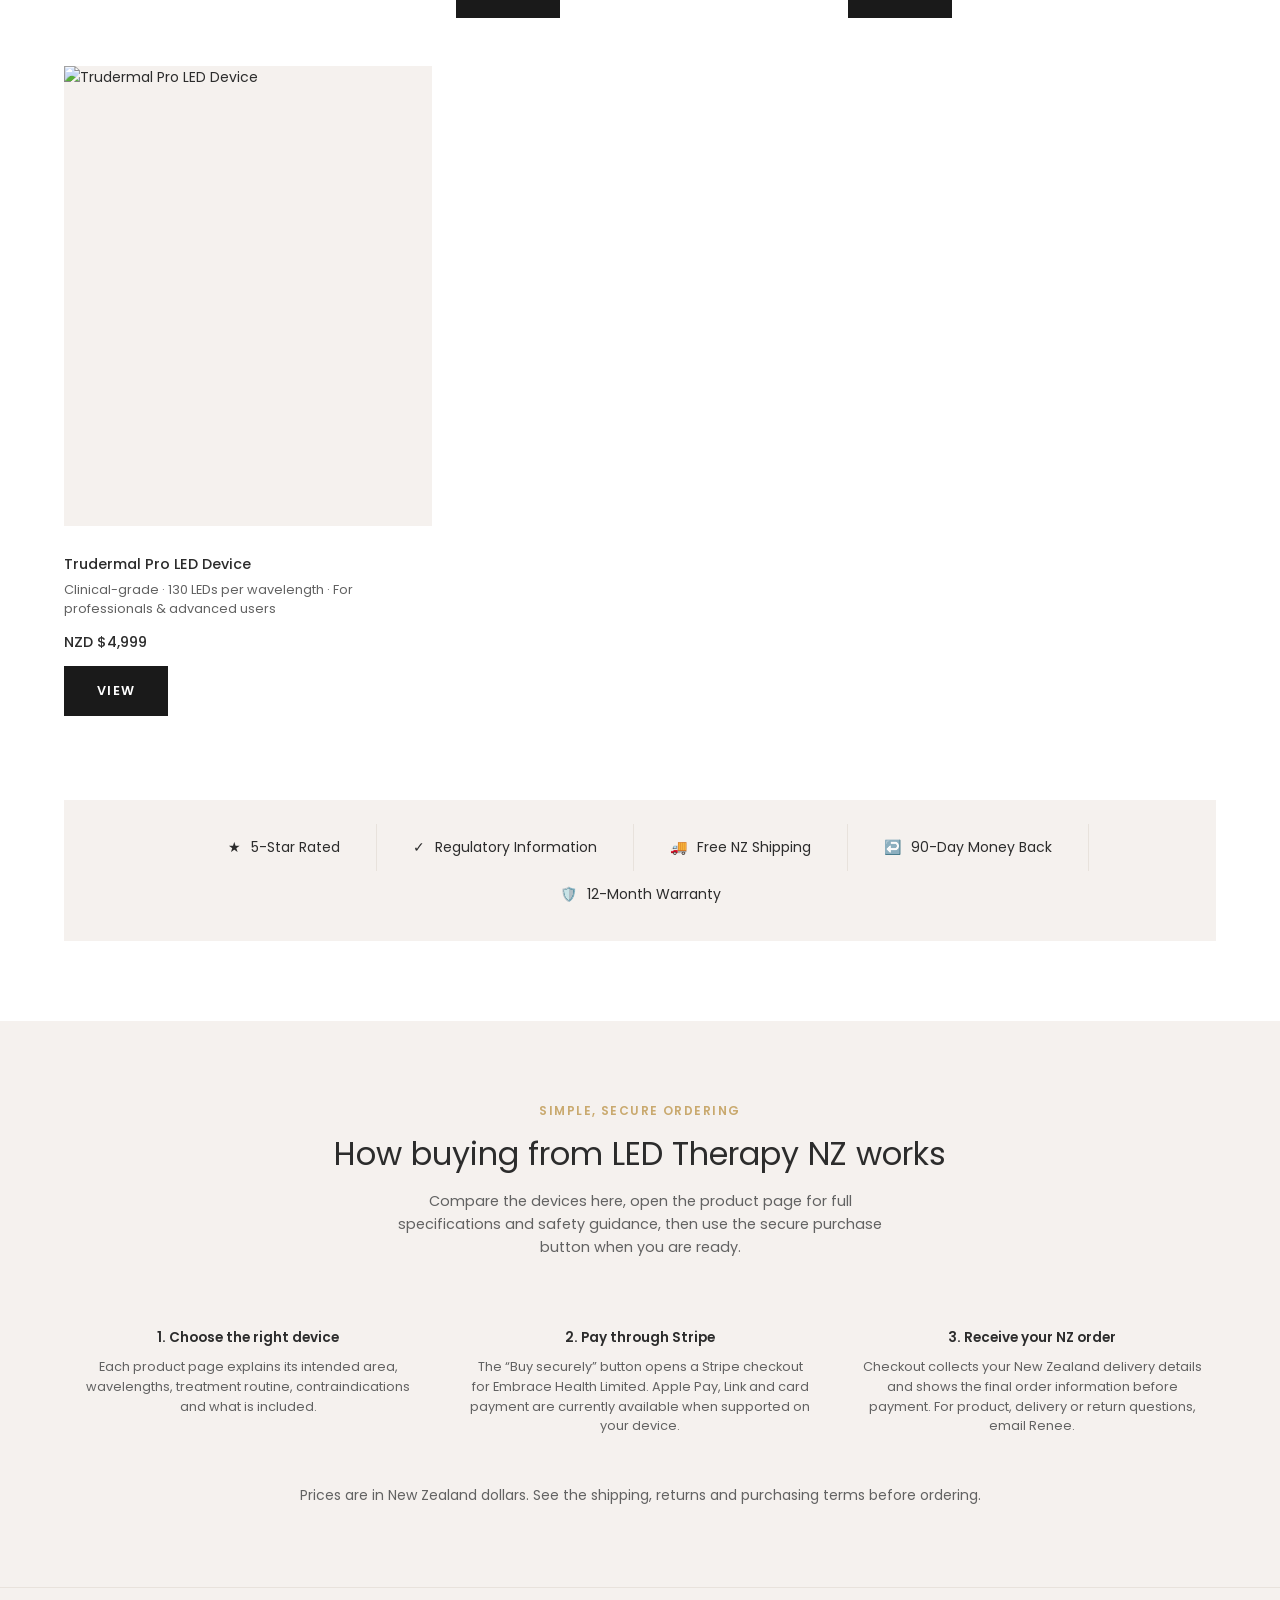
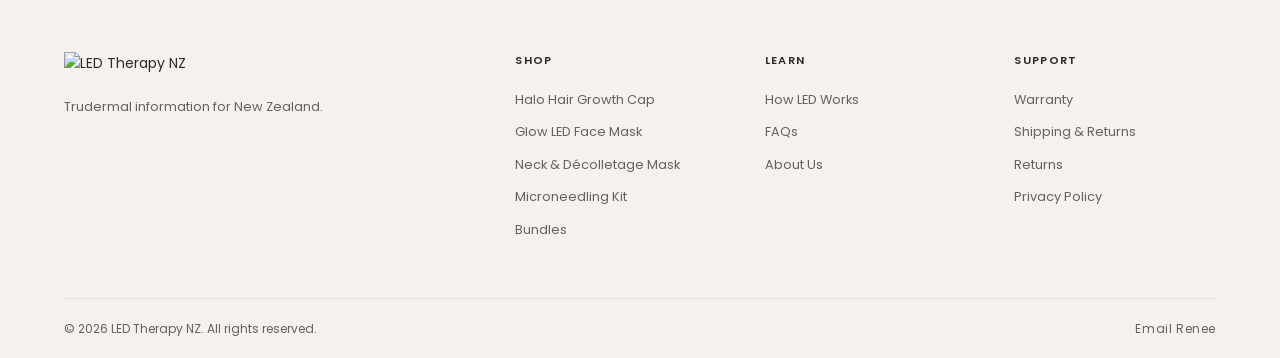
==== commit 2ca01833: "Clarify LED Therapy checkout and purchasing terms" ====
--- a/products/index.html
+++ b/products/index.html
@@ -184,6 +184,31 @@
   </div>
 </section>
 
+<section class="section section--alt" aria-labelledby="buying-guide-title">
+  <div class="container">
+    <div class="section-header">
+      <h4>Simple, Secure Ordering</h4>
+      <h2 id="buying-guide-title">How buying from LED Therapy NZ works</h2>
+      <p>Compare the devices here, open the product page for full specifications and safety guidance, then use the secure purchase button when you are ready.</p>
+    </div>
+    <div class="grid-3">
+      <div class="icon-feature">
+        <h3>1. Choose the right device</h3>
+        <p>Each product page explains its intended area, wavelengths, treatment routine, contraindications and what is included.</p>
+      </div>
+      <div class="icon-feature">
+        <h3>2. Pay through Stripe</h3>
+        <p>The “Buy securely” button opens a Stripe checkout for Embrace Health Limited. Apple Pay, Link and card payment are currently available when supported on your device.</p>
+      </div>
+      <div class="icon-feature">
+        <h3>3. Receive your NZ order</h3>
+        <p>Checkout collects your New Zealand delivery details and shows the final order information before payment. For product, delivery or return questions, email <a href="mailto:renee@embracehealth.co.nz">Renee</a>.</p>
+      </div>
+    </div>
+    <p style="text-align:center; margin-top:28px; color:var(--text-mute);">Prices are in New Zealand dollars. See the <a href="../terms.html">shipping, returns and purchasing terms</a> before ordering.</p>
+  </div>
+</section>
+
 <footer class="footer">
   <div class="container">
     <div class="footer__grid">
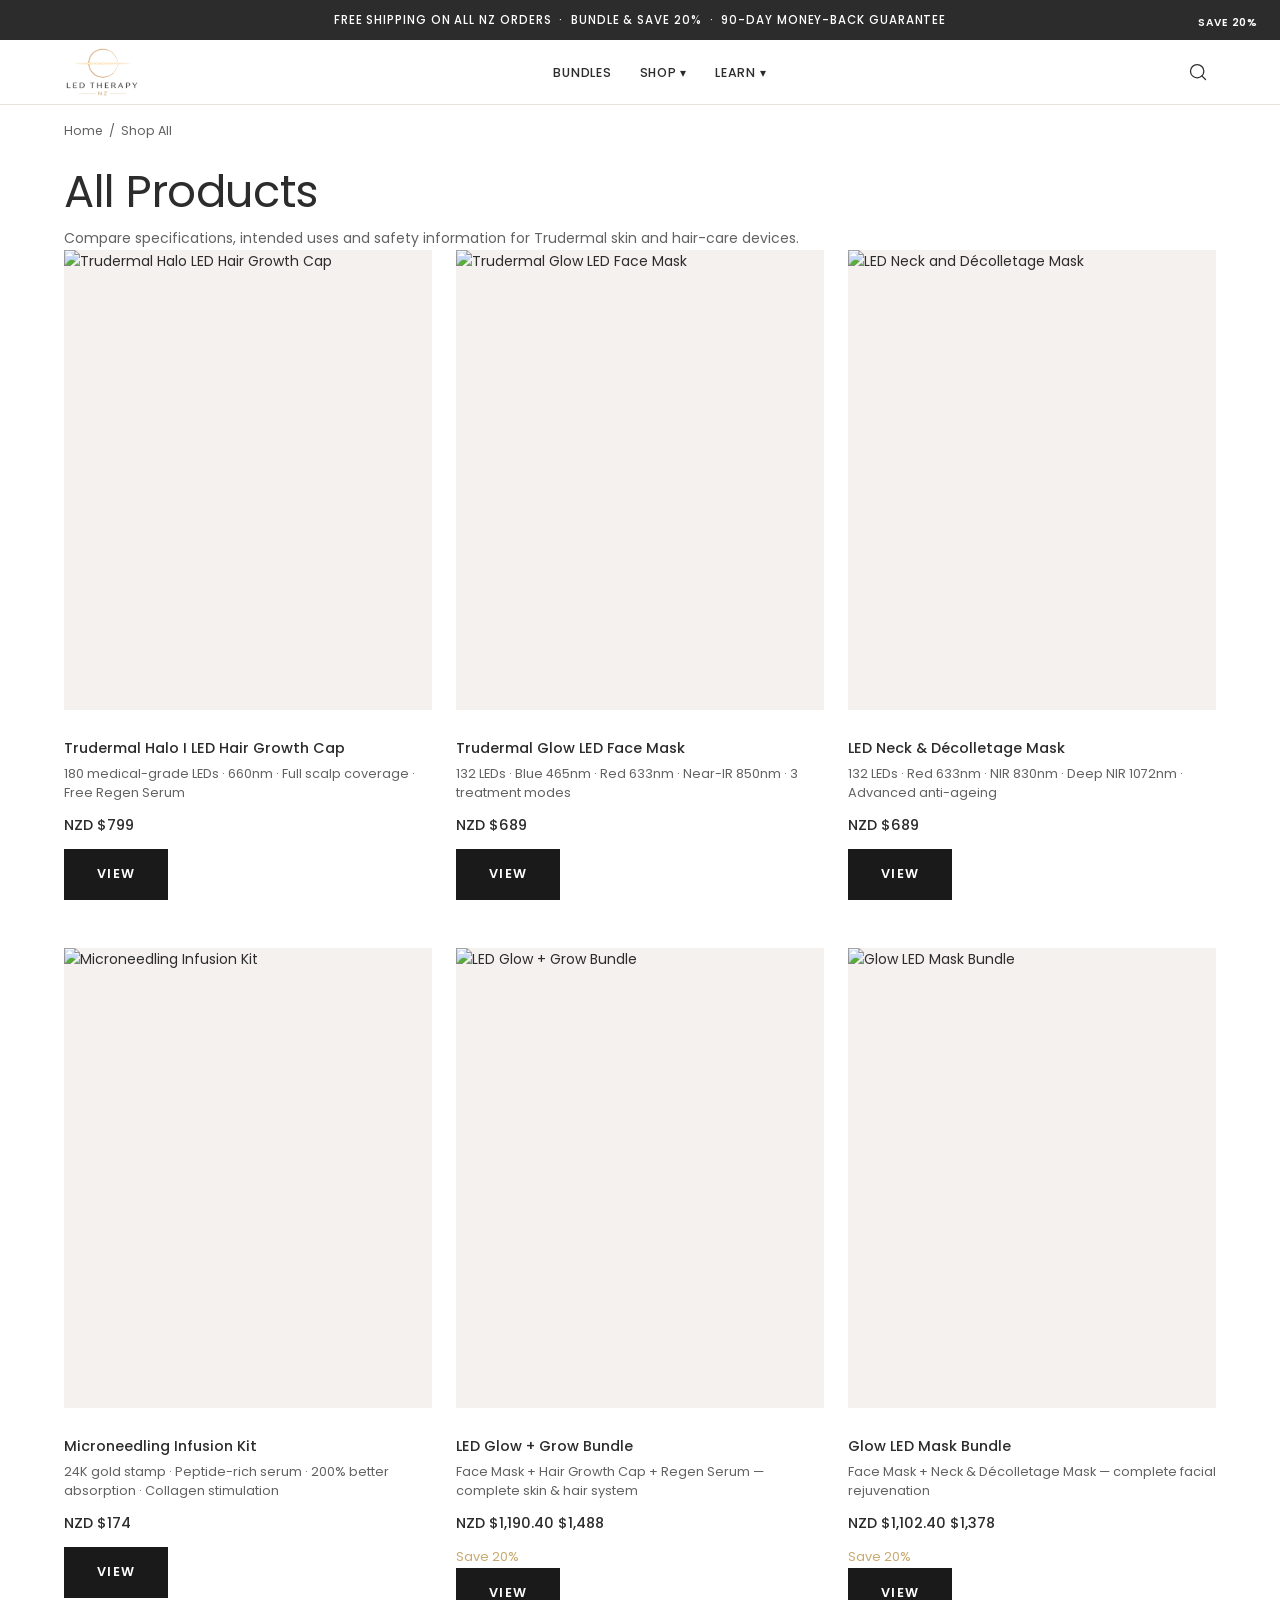
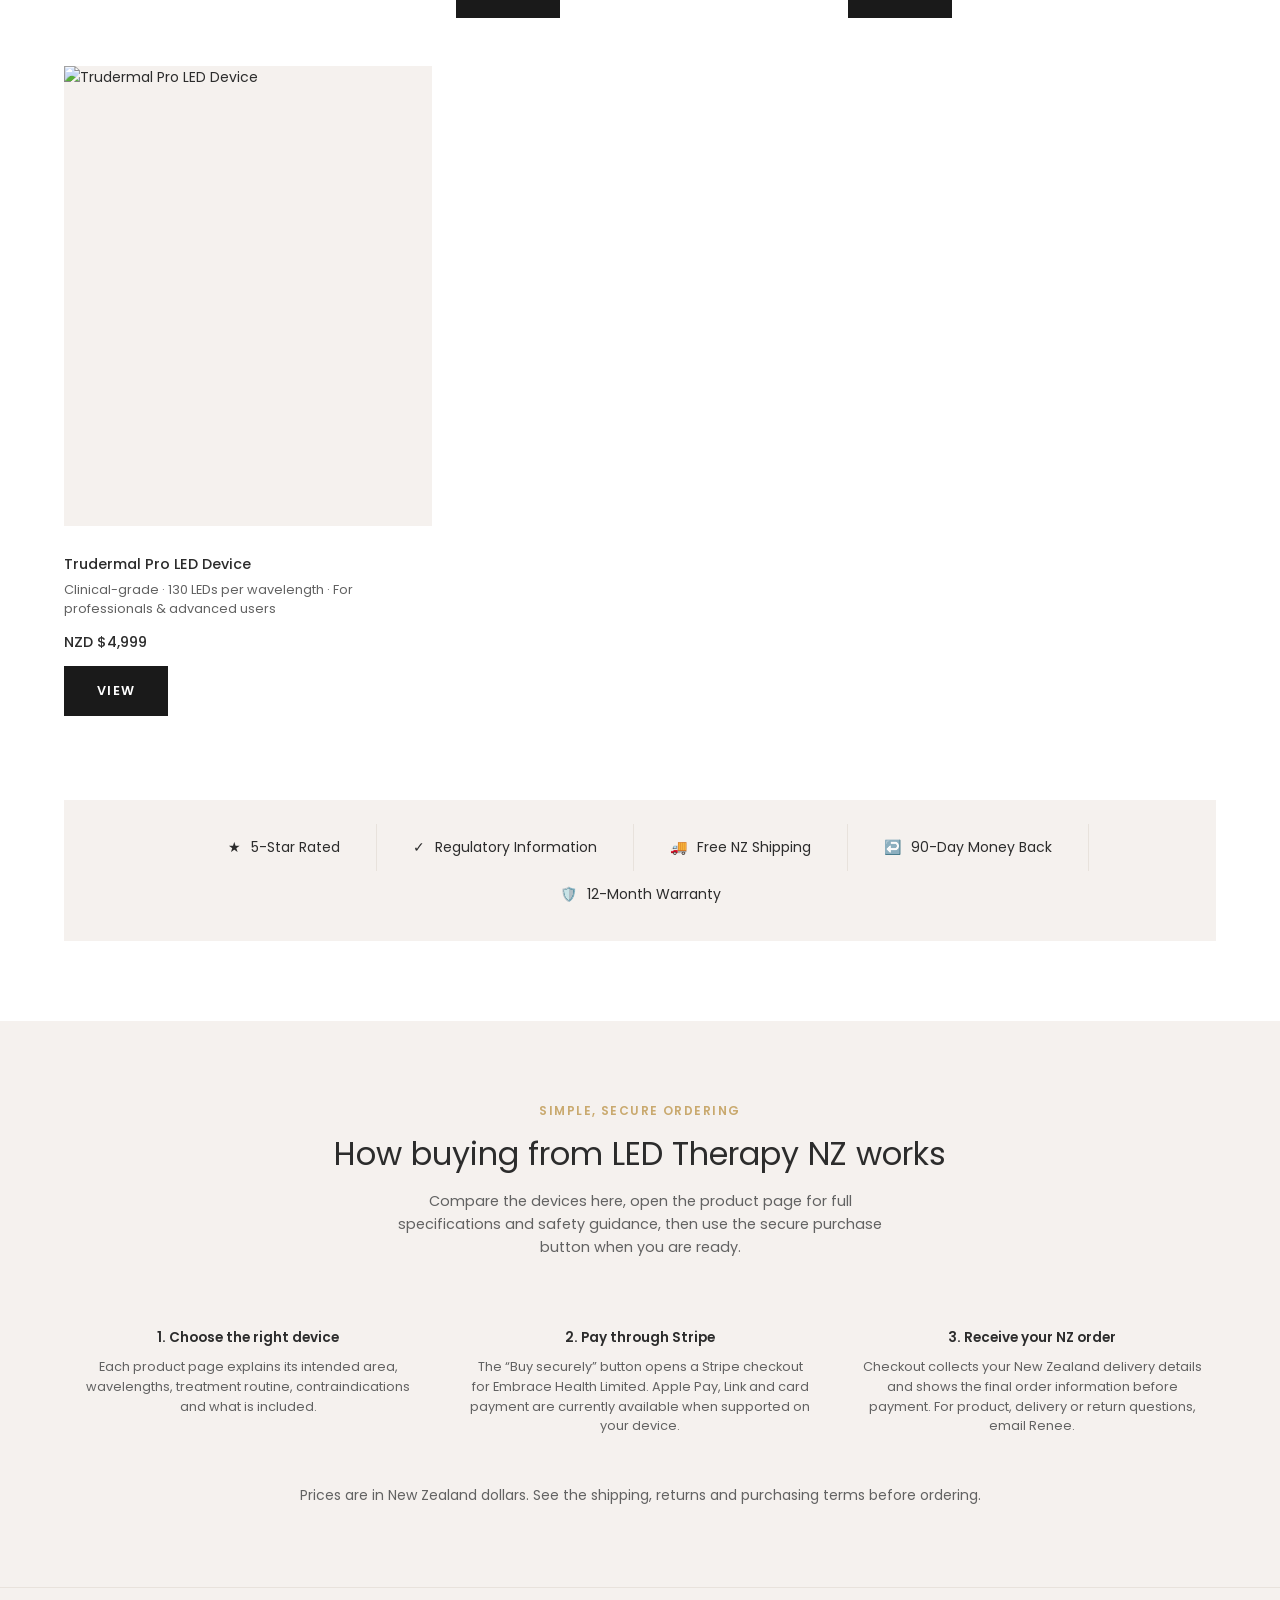
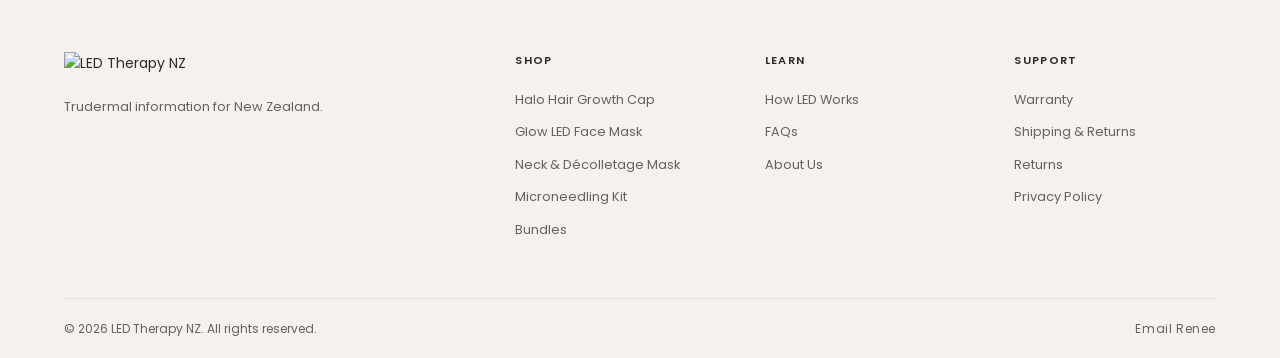
==== commit b64a0c26: "Correct LED bundle pricing" ====
--- a/products/index.html
+++ b/products/index.html
@@ -130,7 +130,7 @@
           <div class="product-card__desc">Face Mask + Hair Growth Cap + Regen Serum — complete skin &amp; hair system</div>
           <div class="product-card__footer">
             <div>
-              <div class="product-card__price">NZD $1,190 <span class="product-card__price--was">$1,488</span></div>
+              <div class="product-card__price">NZD $1,190.40 <span class="product-card__price--was">$1,488</span></div>
               <div style="font-size:0.8rem; color:var(--gold);">Save 20%</div>
             </div>
             <a href="bundles.html" class="btn btn--primary">View</a>
@@ -147,7 +147,7 @@
           <div class="product-card__desc">Face Mask + Neck &amp; Décolletage Mask — complete facial rejuvenation</div>
           <div class="product-card__footer">
             <div>
-              <div class="product-card__price">NZD $1,102 <span class="product-card__price--was">$1,378</span></div>
+              <div class="product-card__price">NZD $1,102.40 <span class="product-card__price--was">$1,378</span></div>
               <div style="font-size:0.8rem; color:var(--gold);">Save 20%</div>
             </div>
             <a href="bundles.html" class="btn btn--primary">View</a>
